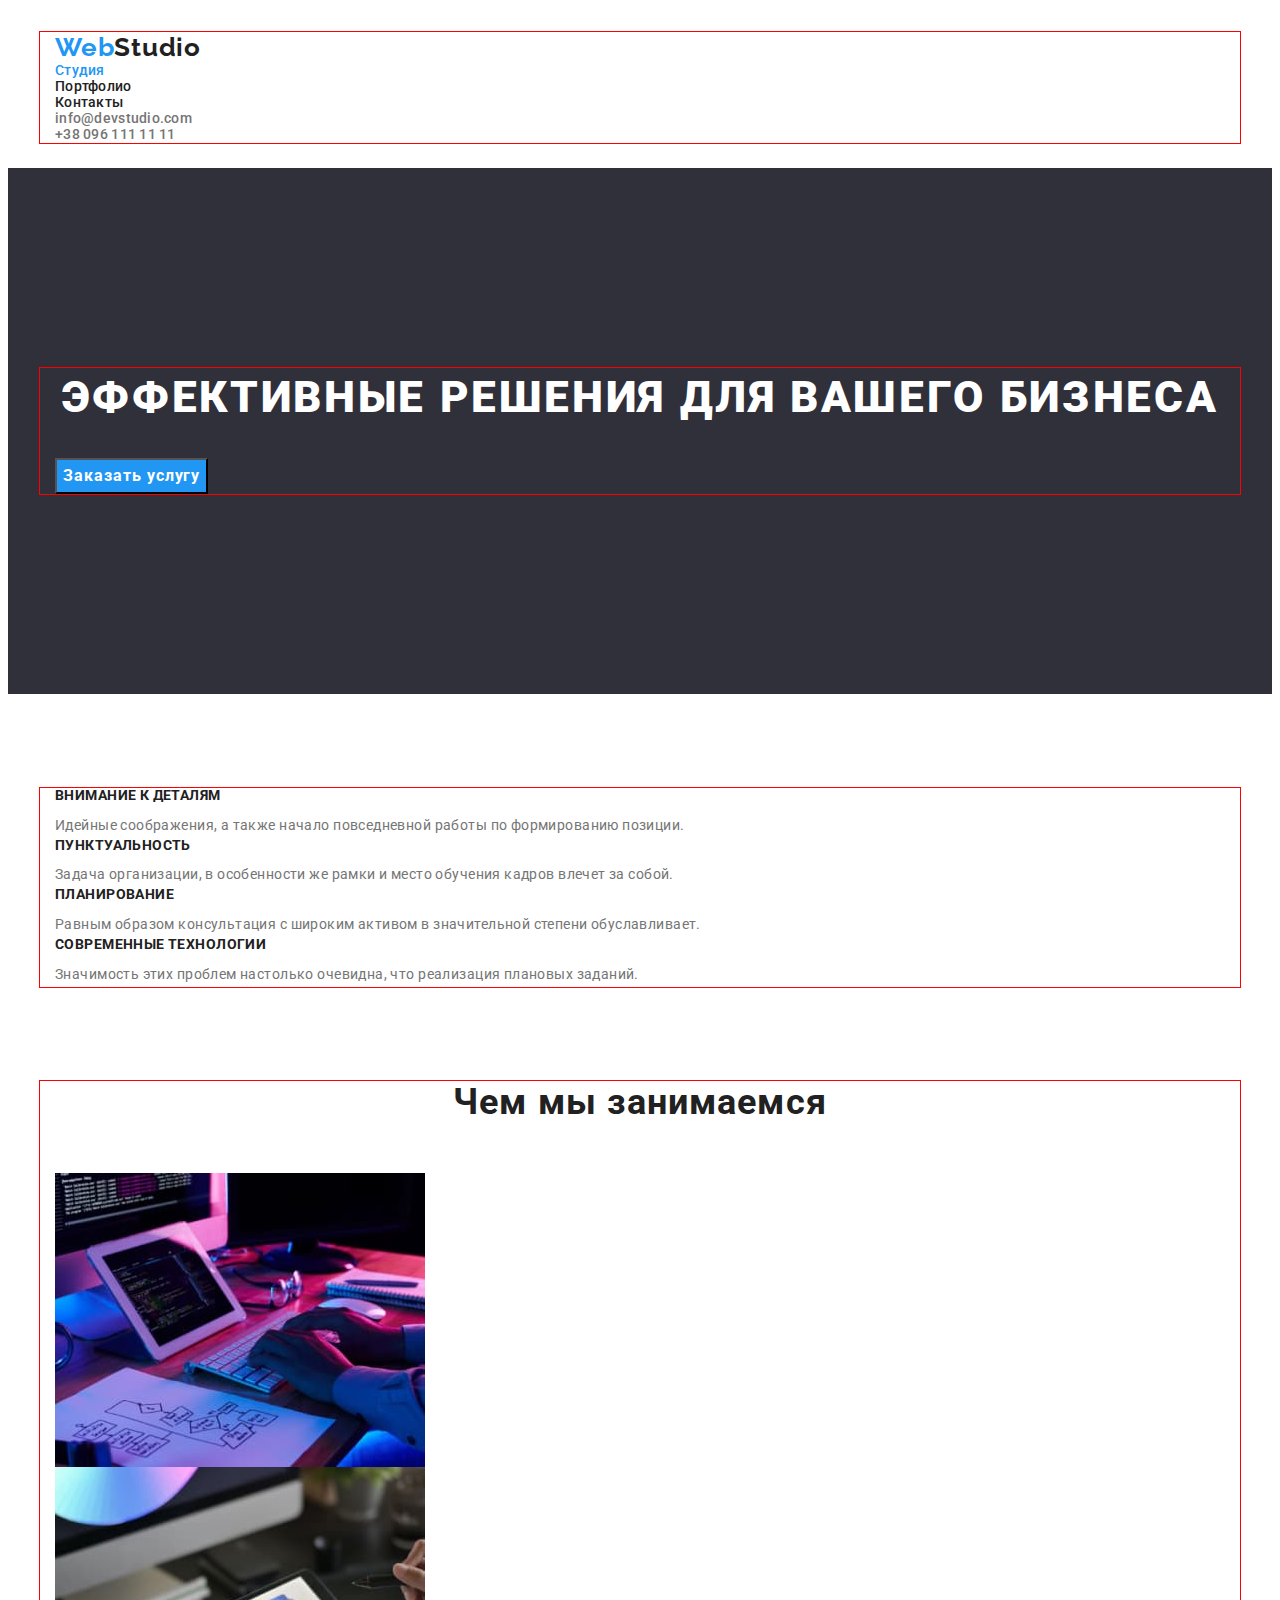
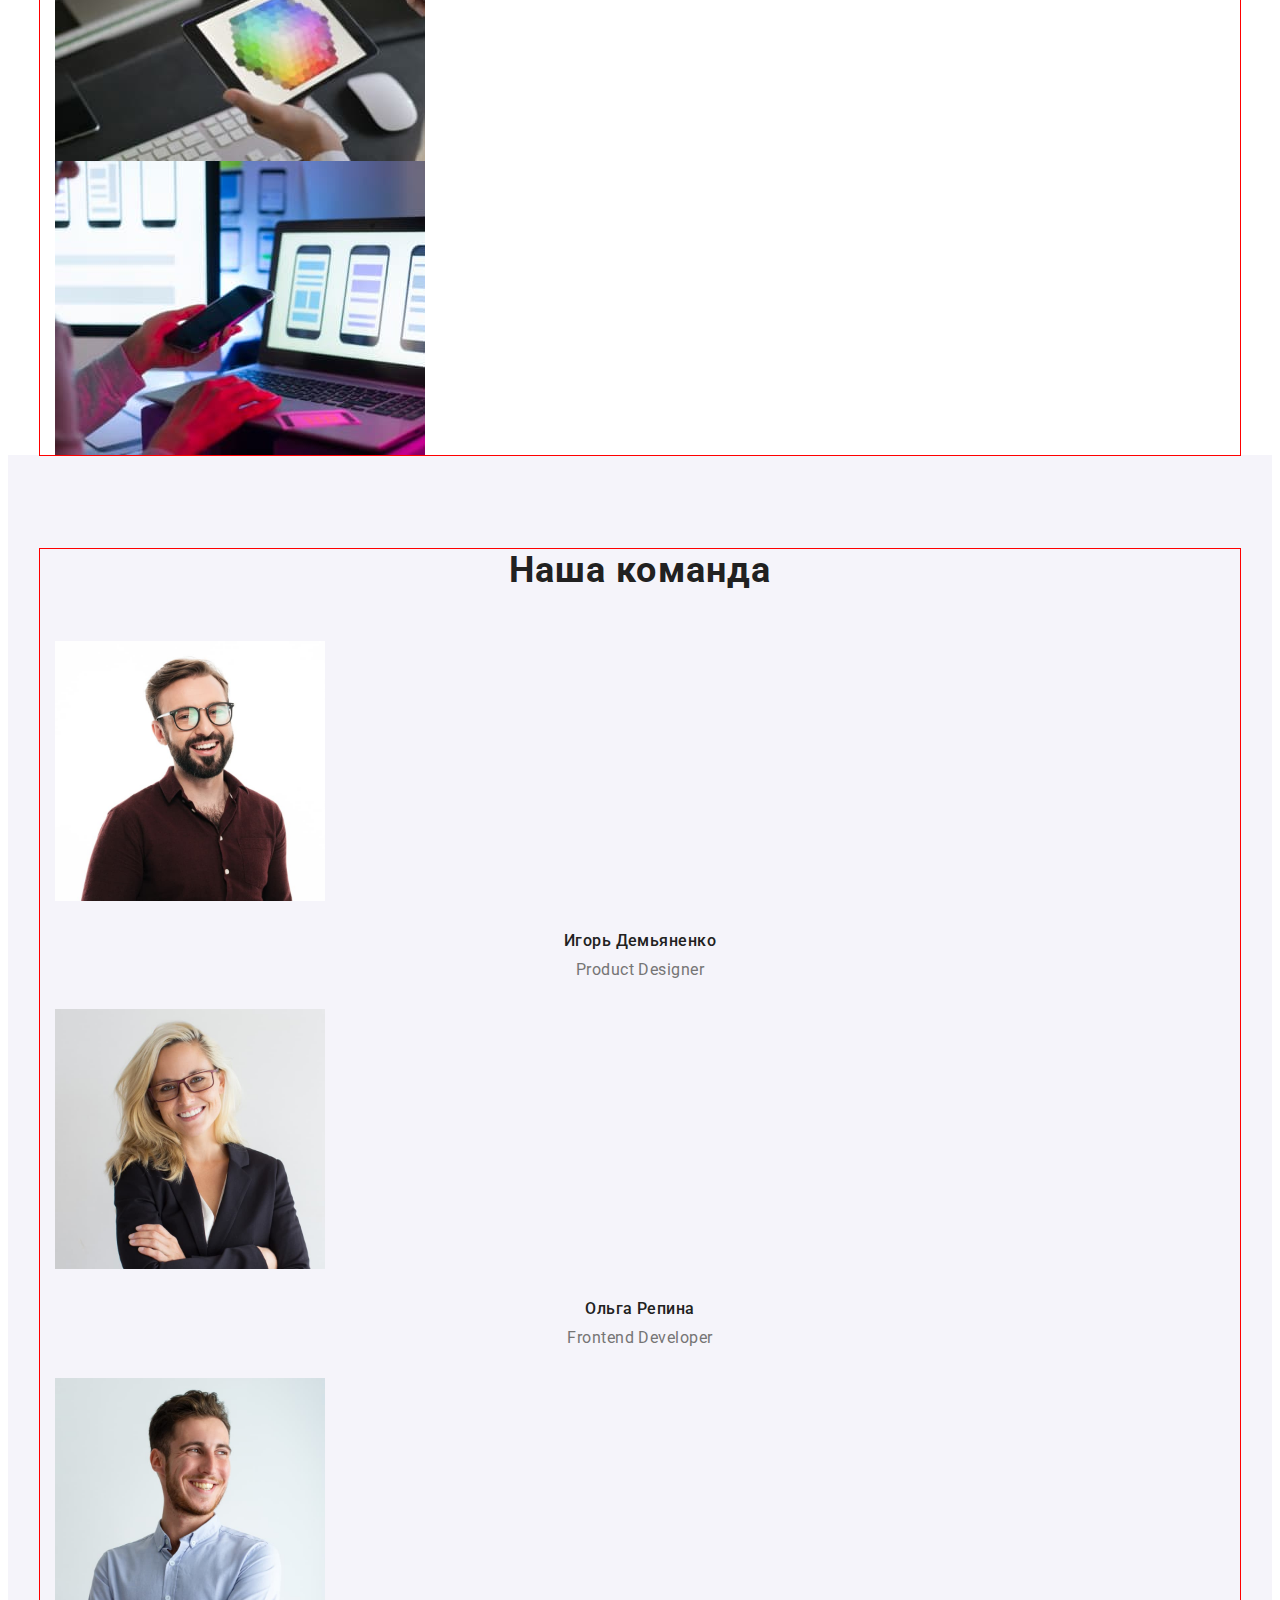
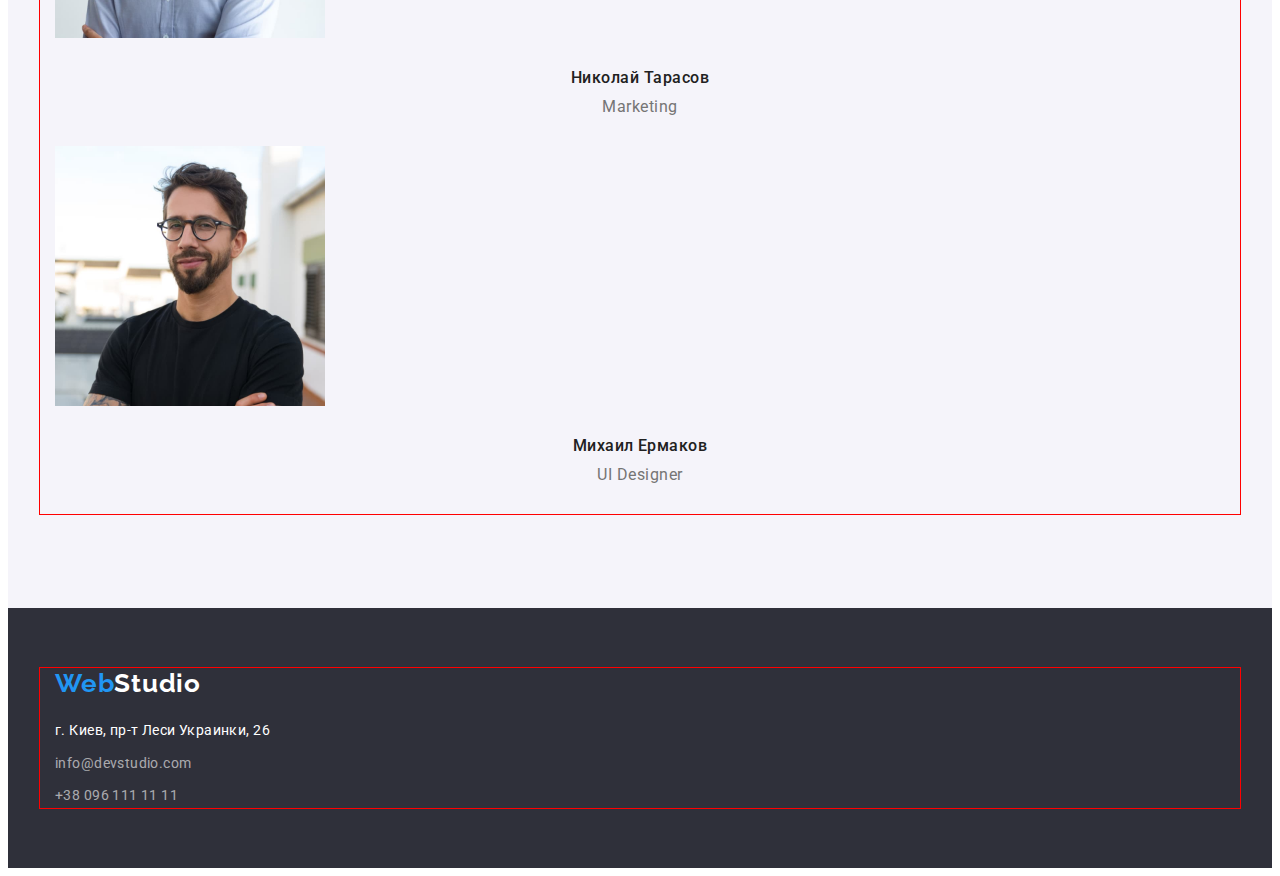
==== index.html @ 8a0e25ef "Adjusts Outlines" ====
<!DOCTYPE html>
<html lang="ru">
  <head>
    <meta charset="UTF-8" />
    <meta http-equiv="X-UA-Compatible" content="IE=edge" />
    <meta name="viewport" content="width=device-width, initial-scale=1.0" />

    <link
      rel="stylesheet"
      href="https://cdnjs.cloudflare.com/ajax/libs/modern-normalize/1.1.0/modern-normalize.min.css"
      integrity="sha512-wpPYUAdjBVSE4KJnH1VR1HeZfpl1ub8YT/NKx4PuQ5NmX2tKuGu6U/JRp5y+Y8XG2tV+wKQpNHVUX03MfMFn9Q=="
      crossorigin="anonymous"
      referrerpolicy="no-referrer"
    />
    <link rel="stylesheet" href="./CSS/styles.css" />

    <link rel="preconnect" href="https://fonts.googleapis.com" />
    <link rel="preconnect" href="https://fonts.gstatic.com" crossorigin />
    <link href="https://fonts.googleapis.com/css2?family=Raleway:wght@700&family=Roboto:wght@400;500;700;900&display=swap" rel="stylesheet" />

    <title>Document</title>
  </head>
  <body class="page">
    <header class="header">
      <div class="container">
        <a href="./index.html" lang="en" class="header-logo link"><span class="logo-blue">Web</span>Studio</a>
        <nav class="header-nav">
          <ul class="header-nav-list list">
            <li class="header-nav-item">
              <a href="./index.html" class="header-nav-link link current">Студия</a>
            </li>
            <li class="header-nav-item">
              <a href="./portfolio.html" class="header-nav-link link">Портфолио</a>
            </li>
            <li class="header-nav-item">
              <a href="" class="header-nav-link link">Контакты</a>
            </li>
          </ul>
        </nav>

        <ul class="header-contacts list">
          <li class="header-contacts-item">
            <a href="mailto:info@devstudio.com" lang="en" class="header-mail link">info@devstudio.com</a>
          </li>
          <li class="header-contacts-item">
            <a href="tel:+380961111111" class="header-tel link">+38 096 111 11 11</a>
          </li>
        </ul>
      </div>
    </header>
    <main>
      <!-- Hero -->

      <section class="hero">
        <div class="container">
          <h1 class="hero-title">Эффективные решения для вашего бизнеса</h1>

          <button type="button" class="hero-button">Заказать услугу</button>
        </div>
      </section>

      <!--Values-->
      <section class="values">
        <div class="container">
          <h2 class="visually-hidden">Ценности</h2>
          <!--title to be hidden-->
          <ul class="values-list list">
            <li class="values-list-item">
              <h3 class="val-headline">Внимание к деталям</h3>
              <p class="val-descr">Идейные соображения, а также начало повседневной работы по формированию позиции.</p>
            </li>
            <li class="values-list-item">
              <h3 class="val-headline">Пунктуальность</h3>
              <p class="val-descr">Задача организации, в особенности же рамки и место обучения кадров влечет за собой.</p>
            </li>
            <li class="values-list-item">
              <h3 class="val-headline">Планирование</h3>
              <p class="val-descr">Равным образом консультация с широким активом в значительной степени обуславливает.</p>
            </li>
            <li class="values-list-item">
              <h3 class="val-headline">Современные технологии</h3>
              <p class="val-descr">Значимость этих проблем настолько очевидна, что реализация плановых заданий.</p>
            </li>
          </ul>
        </div>
      </section>

      <!--Services-->
      <section class="services">
        <div class="container">
          <h2 class="services-title">Чем мы занимаемся</h2>
          <ul class="services-images list">
            <li class="services-img-item">
              <img src="./images/services/first_service.jpg" alt="Планшет и клавиатура" width="370" />
            </li>
            <li class="services-img-item">
              <img src="./images/services/second_service.jpg" alt="Ноутбук и смартфон" width="370" />
            </li>
            <li class="services-img-item">
              <img src="./images/services/third_service.jpg" alt="Цветовая схема на планшете" width="370" />
            </li>
          </ul>
        </div>
      </section>

      <!--Team-->
      <section class="team">
        <div class="container">
          <h2 class="team-title">Наша команда</h2>
          <ul class="team-members list">
            <li class="team-member-item">
              <img src="./images/team/igor_d.jpg" alt="Фото Игоря Д." width="270" />
              <h3 class="team-members-name">Игорь Демьяненко</h3>
              <p lang="en" class="team-members-position">Product Designer</p>
            </li>

            <li class="team-member-item">
              <img src="./images/team/olha_r.jpg" alt="Фото Ольги Р." width="270" />
              <h3 class="team-members-name">Ольга Репина</h3>
              <p lang="en" class="team-members-position">Frontend Developer</p>
            </li>

            <li class="team-member-item">
              <img src="./images/team/nikolaj_t.jpg" alt="Фото Николая Т." width="270" />
              <h3 class="team-members-name">Николай Тарасов</h3>
              <p lang="en" class="team-members-position">Marketing</p>
            </li>

            <li class="team-member-item">
              <img src="./images/team/mikhail_m.jpg" alt="Фото Михаила Е." width="270" />
              <h3 class="team-members-name">Михаил Ермаков</h3>
              <p lang="en" class="team-members-position">UI Designer</p>
            </li>
          </ul>
        </div>
      </section>
    </main>

    <footer class="footer">
      <div class="container">
        <a href="./index.html" lang="en" class="footer-logo link"><span class="logo-blue">Web</span>Studio</a>
        <address class="adress">
          <p class="footer-address">г. Киев, пр-т Леси Украинки, 26</p>
          <ul class="footer-contacts list">
            <li class="footer-contacts-item">
              <a href="mailto:info@devstudio.com" lang="en" class="footer-mail link">info@devstudio.com</a>
            </li>
            <li class="footer-contacts-item">
              <a href="tel:+380961111111" class="footer-tel link">+38 096 111 11 11</a>
            </li>
          </ul>
        </address>
      </div>
    </footer>
  </body>
</html>
---- CSS/styles.css ----
/* --------------- GENERAL --------------- */
:root {
  --main-text: #757575;
  --white-text: #ffffff;
  --secondary-text: #212121;
  --accent: #2196f3;
  --logo-font: 'Raleway', sans-serif;
}

html {
  box-sizing: border-box;
}

img {
  display: block;
}

*,
*::before,
*::after {
  box-sizing: inherit;
}

p,
h1,
h2,
h3,
h4,
h5,
h6 {
  margin: 0;
}

ul {
  margin: 0;
  padding-left: 0;
}

body {
  background-color: #ffffff;
  color: var(--main-text);
  font-family: 'Roboto', 'Helvetica Neue', sans-serif;
}

a {
  text-decoration: none;
}

.link {
  text-decoration: none;
}

.list {
  list-style: none;
}

.visually-hidden {
  position: absolute;
  width: 1px;
  height: 1px;
  margin: -1px;
  border: 0;
  padding: 0;

  white-space: nowrap;
  clip-path: inset(100%);
  clip: rect(0 0 0 0);
  overflow: hidden;
}

.container {
  width: 1200px;
  padding-left: 15px;
  padding-right: 15px;
  margin: 0 auto; /* need to clarify the reason why it is required */
  outline: 1px solid red;
}

/* --------------- MAIN PAGE --------------- */

/* --------------- HEADER --------------- */

.header {
  padding-top: 24px;
  padding-bottom: 25px;
}

.header-logo {
  color: var(--secondary-text);
  font-family: var(--logo-font);
  font-weight: 700;
  font-size: 26px;
  line-height: 1.19;
  letter-spacing: 0.03em;
  display: block;
}

.logo-blue {
  color: var(--accent);
}

/* header-nav */
.header-nav-link {
  color: var(--secondary-text);
  font-weight: 500;
  font-size: 14px;
  line-height: 1.14;
  letter-spacing: 0.02em;
  display: block;
}

.header-nav-link:hover,
.header-nav-link:focus {
  color: var(--accent);
}

.header-nav-link.current {
  color: var(--accent);
}

/* header-contacts */
.header-mail,
.header-tel {
  color: var(--main-text);
  font-weight: 500;
  font-size: 14px;
  line-height: 1.14;
  letter-spacing: 0.02em;
  display: block;
}

.header-mail:hover,
.header-tel:hover,
.header-mail:focus,
.header-tel:focus {
  color: var(--accent);
}

/* --------------- MAIN --------------- */
.hero {
  background-color: #2f303a;
  padding-top: 200px;
  padding-bottom: 200px;
}

.hero-title {
  color: var(--white-text);
  font-weight: 900;
  font-size: 44px;
  line-height: 1.36;
  text-align: center;
  letter-spacing: 0.06em;
  text-transform: uppercase;
  margin-bottom: 30px;
}

.hero-button {
  background-color: var(--accent);
  color: var(--white-text);
  cursor: pointer;
  font-family: inherit;
  font-weight: 700;
  font-size: 16px;
  line-height: 1.88;
  /* display: flex; */
  align-items: center;
  text-align: center;
  letter-spacing: 0.06em;
}

.hero-button:hover,
.hero-button:focus {
  background-color: #188ce8;
}

.values {
  padding-top: 94px;
  padding-bottom: 94px;
}

.val-headline {
  color: var(--secondary-text);
  font-weight: 700;
  font-size: 14px;
  line-height: 1.14;
  letter-spacing: 0.03em;
  text-transform: uppercase;
  margin-bottom: 10px;
}

.services-title,
.team-title {
  color: var(--secondary-text);
  font-size: 36px;
  line-height: 1.17;
  text-align: center;
  letter-spacing: 0.03em;
  margin-bottom: 50px;
}

.val-descr {
  color: var(--main-text);
  font-size: 14px;
  line-height: 1.71;
  letter-spacing: 0.03em;
}

.team-members-name {
  color: var(--secondary-text);
  font-weight: 500;
  font-size: 16px;
  line-height: 1.19;
  text-align: center;
  letter-spacing: 0.03em;
  margin-top: 30px;
  margin-bottom: 10px;
}

.team-members-position {
  color: var(--main-text);
  font-size: 16px;
  line-height: 1.19;
  text-align: center;
  letter-spacing: 0.03em;
  padding-bottom: 30px;
}

.team {
  background-color: #f5f4fa;
  padding-top: 94px;
  padding-bottom: 94px;
}

/* --------------- FOOTER ---------------- */
.footer {
  background-color: #2f303a;
  padding-top: 60px;
  padding-bottom: 60px;
}

.footer-address {
  color: var(--white-text);
  font-style: normal;
  font-size: 14px;
  line-height: 1.71;
  letter-spacing: 0.03em;
}

.footer-logo {
  font-family: var(--logo-font);
  color: var(--white-text);
  font-weight: 700;
  font-size: 26px;
  line-height: 1.19;
  letter-spacing: 0.03em;
  margin-bottom: 20px;
  display: block;
}

/* footer-contacts */
.footer-mail,
.footer-tel {
  color: rgba(255, 255, 255, 0.6);
  font-style: normal;
  font-weight: 400;
  font-size: 14px;
  line-height: 1.71;
  letter-spacing: 0.03em;
  margin-top: 9px;
  display: block;
}

.footer-mail:hover,
.footer-tel:hover,
.footer-mail:focus,
.footer-tel:focus {
  color: var(--accent);
}

/* --------------- PORTFOLIO PAGE ---------------- */

.portfolio {
  padding-top: 94px;
  padding-bottom: 94px;
}

.portfolio-filter {
  margin-bottom: 50px;
}

.port-filter-btn {
  color: var(--secondary-text);
  background-color: #f5f4fa;
  font-family: inherit;
  cursor: pointer;
  font-weight: 500;
  font-size: 16px;
  line-height: 1.63;
  text-align: center;
  letter-spacing: 0.03em;
}

.port-filter-btn:hover,
.port-filter-btn:focus {
  color: var(--white-text);
  background-color: var(--accent);
}

.portfolio-item {
  background-color: #eeeeee;
}

.portfolio-item-name {
  color: var(--secondary-text);
  font-size: 18px;
  line-height: 2;
  letter-spacing: 0.06em;
  margin-top: 20px;
  margin-bottom: 4px;
}

.portfolio-item-service {
  color: var(--main-text);
  font-size: 16px;
  line-height: 1.88;
  letter-spacing: 0.03em;
  padding-bottom: 20px;
}
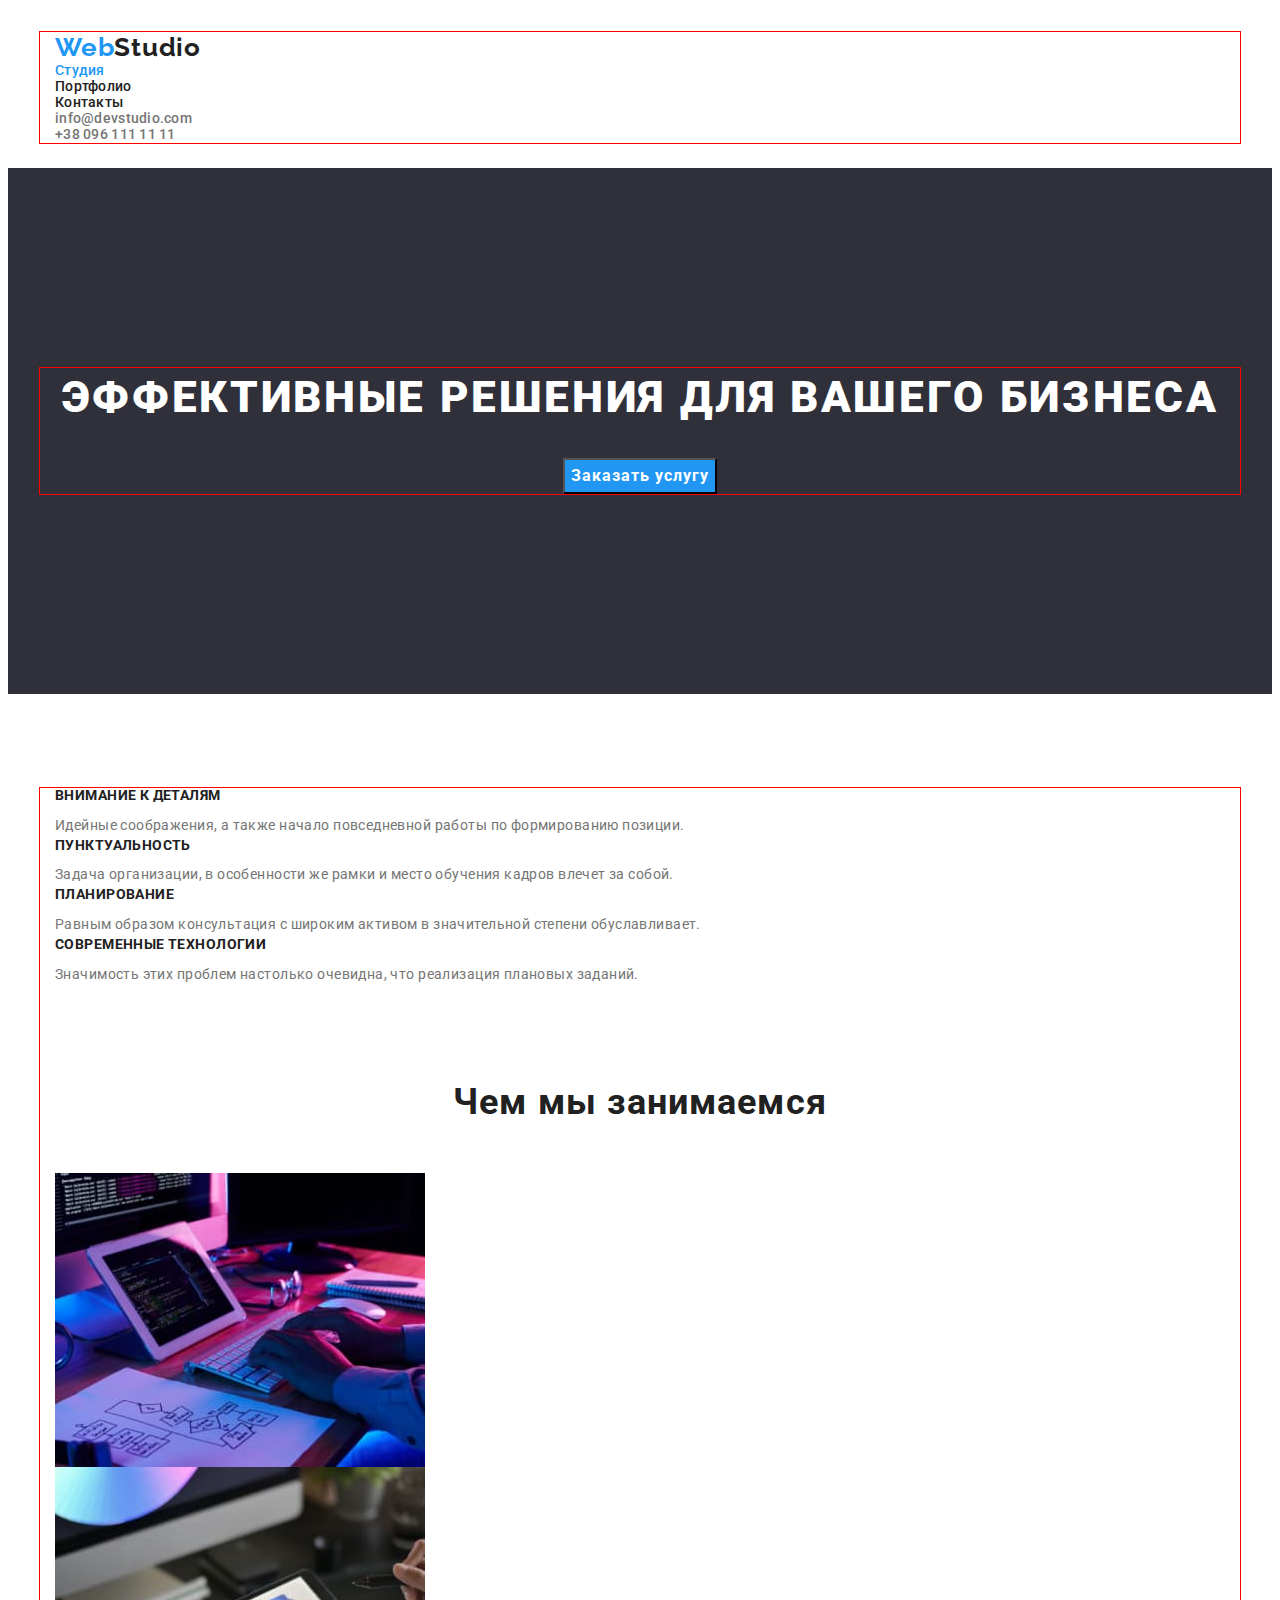
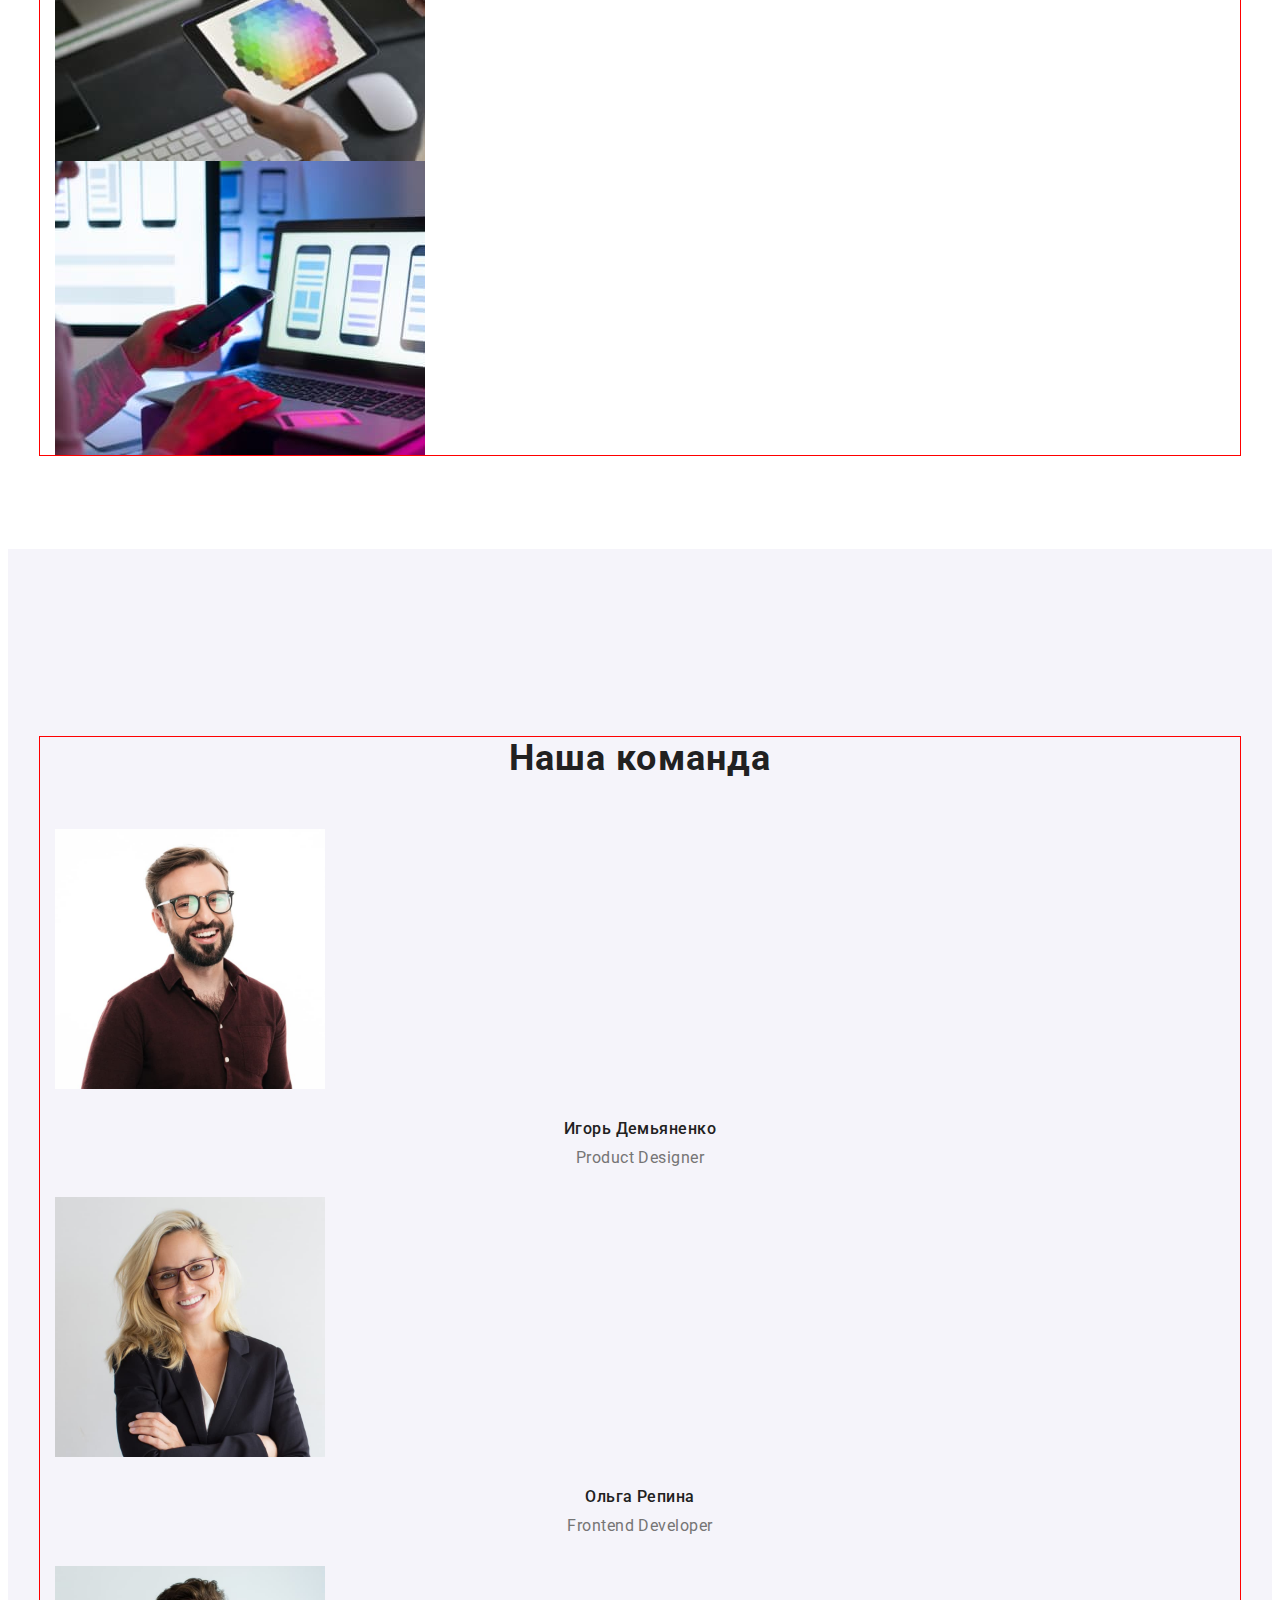
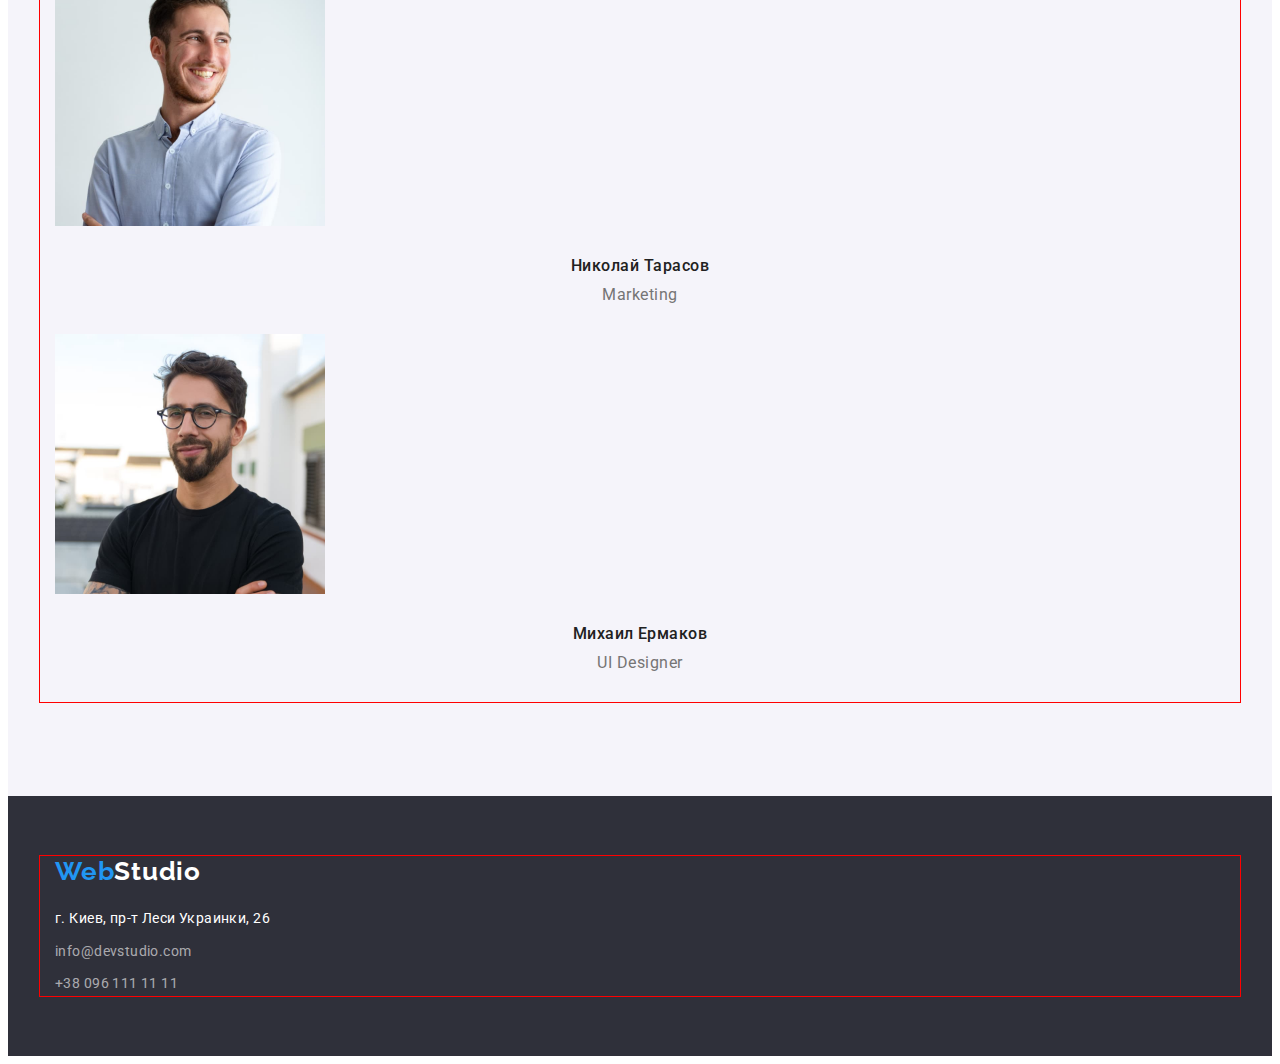
==== commit 67c67769: "Adjusts alignment of hero container" ====
--- a/index.html
+++ b/index.html
@@ -82,12 +82,7 @@
               <p class="val-descr">Значимость этих проблем настолько очевидна, что реализация плановых заданий.</p>
             </li>
           </ul>
-        </div>
-      </section>
 
-      <!--Services-->
-      <section class="services">
-        <div class="container">
           <h2 class="services-title">Чем мы занимаемся</h2>
           <ul class="services-images list">
             <li class="services-img-item">
--- a/CSS/styles.css
+++ b/CSS/styles.css
@@ -141,6 +141,7 @@
   background-color: #2f303a;
   padding-top: 200px;
   padding-bottom: 200px;
+  text-align: center;
 }
 
 .hero-title {
@@ -195,6 +196,7 @@
   line-height: 1.17;
   text-align: center;
   letter-spacing: 0.03em;
+  margin-top: 94px;
   margin-bottom: 50px;
 }
 
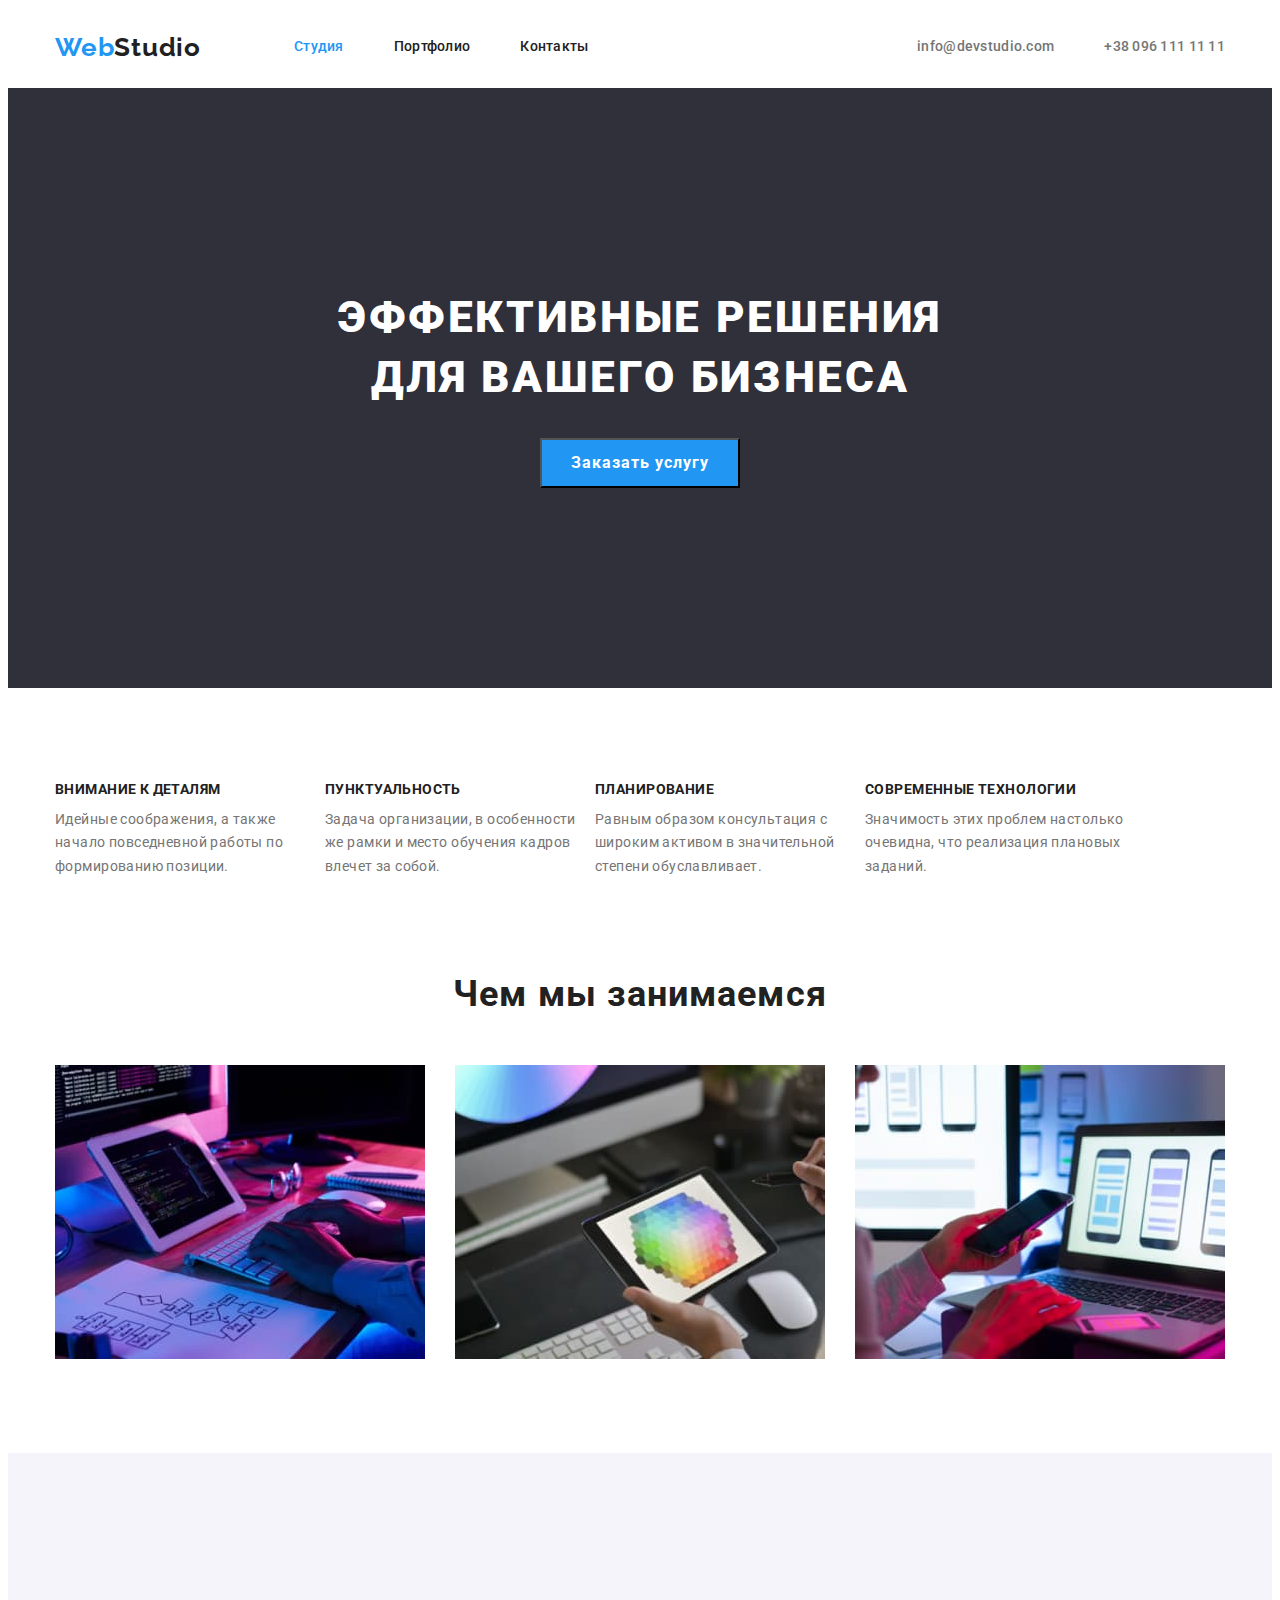
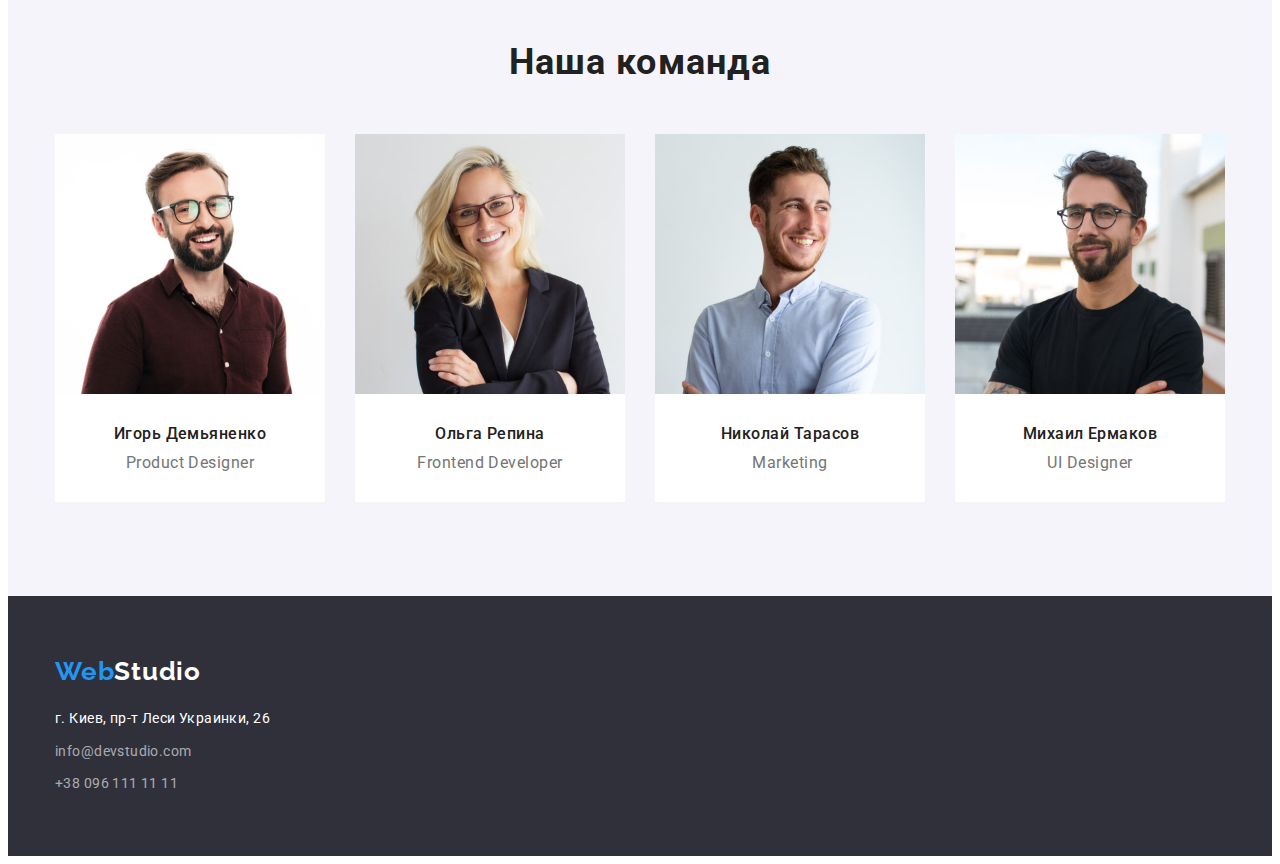
==== commit f0a8046e: "Applies the display - flex to the main page" ====
--- a/index.html
+++ b/index.html
@@ -23,8 +23,8 @@
   <body class="page">
     <header class="header">
       <div class="container">
-        <a href="./index.html" lang="en" class="header-logo link"><span class="logo-blue">Web</span>Studio</a>
         <nav class="header-nav">
+          <a href="./index.html" lang="en" class="header-logo link"><span class="logo-blue">Web</span>Studio</a>
           <ul class="header-nav-list list">
             <li class="header-nav-item">
               <a href="./index.html" class="header-nav-link link current">Студия</a>
--- a/CSS/styles.css
+++ b/CSS/styles.css
@@ -73,7 +73,7 @@
   padding-left: 15px;
   padding-right: 15px;
   margin: 0 auto; /* need to clarify the reason why it is required */
-  outline: 1px solid red;
+  /* outline: 1px solid red; */
 }
 
 /* --------------- MAIN PAGE --------------- */
@@ -83,6 +83,11 @@
 .header {
   padding-top: 24px;
   padding-bottom: 25px;
+}
+
+.header .container {
+  display: flex;
+  align-items: center;
 }
 
 .header-logo {
@@ -93,6 +98,7 @@
   line-height: 1.19;
   letter-spacing: 0.03em;
   display: block;
+  margin-right: 93px;
 }
 
 .logo-blue {
@@ -100,6 +106,15 @@
 }
 
 /* header-nav */
+.header-nav {
+  display: flex;
+  align-items: center;
+}
+
+.header-nav-item:not(:last-child) {
+  margin-right: 50px;
+}
+
 .header-nav-link {
   color: var(--secondary-text);
   font-weight: 500;
@@ -107,6 +122,7 @@
   line-height: 1.14;
   letter-spacing: 0.02em;
   display: block;
+  margin-right: not-lastchild 50px;
 }
 
 .header-nav-link:hover,
@@ -116,6 +132,10 @@
 
 .header-nav-link.current {
   color: var(--accent);
+}
+
+.header-nav-list {
+  display: flex;
 }
 
 /* header-contacts */
@@ -134,6 +154,15 @@
 .header-mail:focus,
 .header-tel:focus {
   color: var(--accent);
+}
+
+.header-contacts {
+  display: flex;
+  margin-left: auto;
+}
+
+.header-contacts-item:not(:last-child) {
+  margin-right: 50px;
 }
 
 /* --------------- MAIN --------------- */
@@ -149,10 +178,13 @@
   font-weight: 900;
   font-size: 44px;
   line-height: 1.36;
+  align-items: center;
   text-align: center;
   letter-spacing: 0.06em;
   text-transform: uppercase;
   margin-bottom: 30px;
+  width: 696px;
+  margin-inline: auto;
 }
 
 .hero-button {
@@ -167,6 +199,8 @@
   align-items: center;
   text-align: center;
   letter-spacing: 0.06em;
+  min-width: 200px;
+  height: 50px;
 }
 
 .hero-button:hover,
@@ -174,6 +208,10 @@
   background-color: #188ce8;
 }
 
+.values-list {
+  display: flex;
+}
+
 .values {
   padding-top: 94px;
   padding-bottom: 94px;
@@ -187,6 +225,15 @@
   letter-spacing: 0.03em;
   text-transform: uppercase;
   margin-bottom: 10px;
+  width: 270px;
+}
+
+.services-images {
+  display: flex;
+}
+
+.services-img-item:not(:last-child) {
+  margin-right: 30px;
 }
 
 .services-title,
@@ -205,6 +252,19 @@
   font-size: 14px;
   line-height: 1.71;
   letter-spacing: 0.03em;
+  width: 270px;
+}
+
+.team-members {
+  display: flex;
+}
+
+.team-member-item:not(:last-child) {
+  margin-right: 30px;
+}
+
+.team-member-item {
+  background-color: var(--white-text);
 }
 
 .team-members-name {
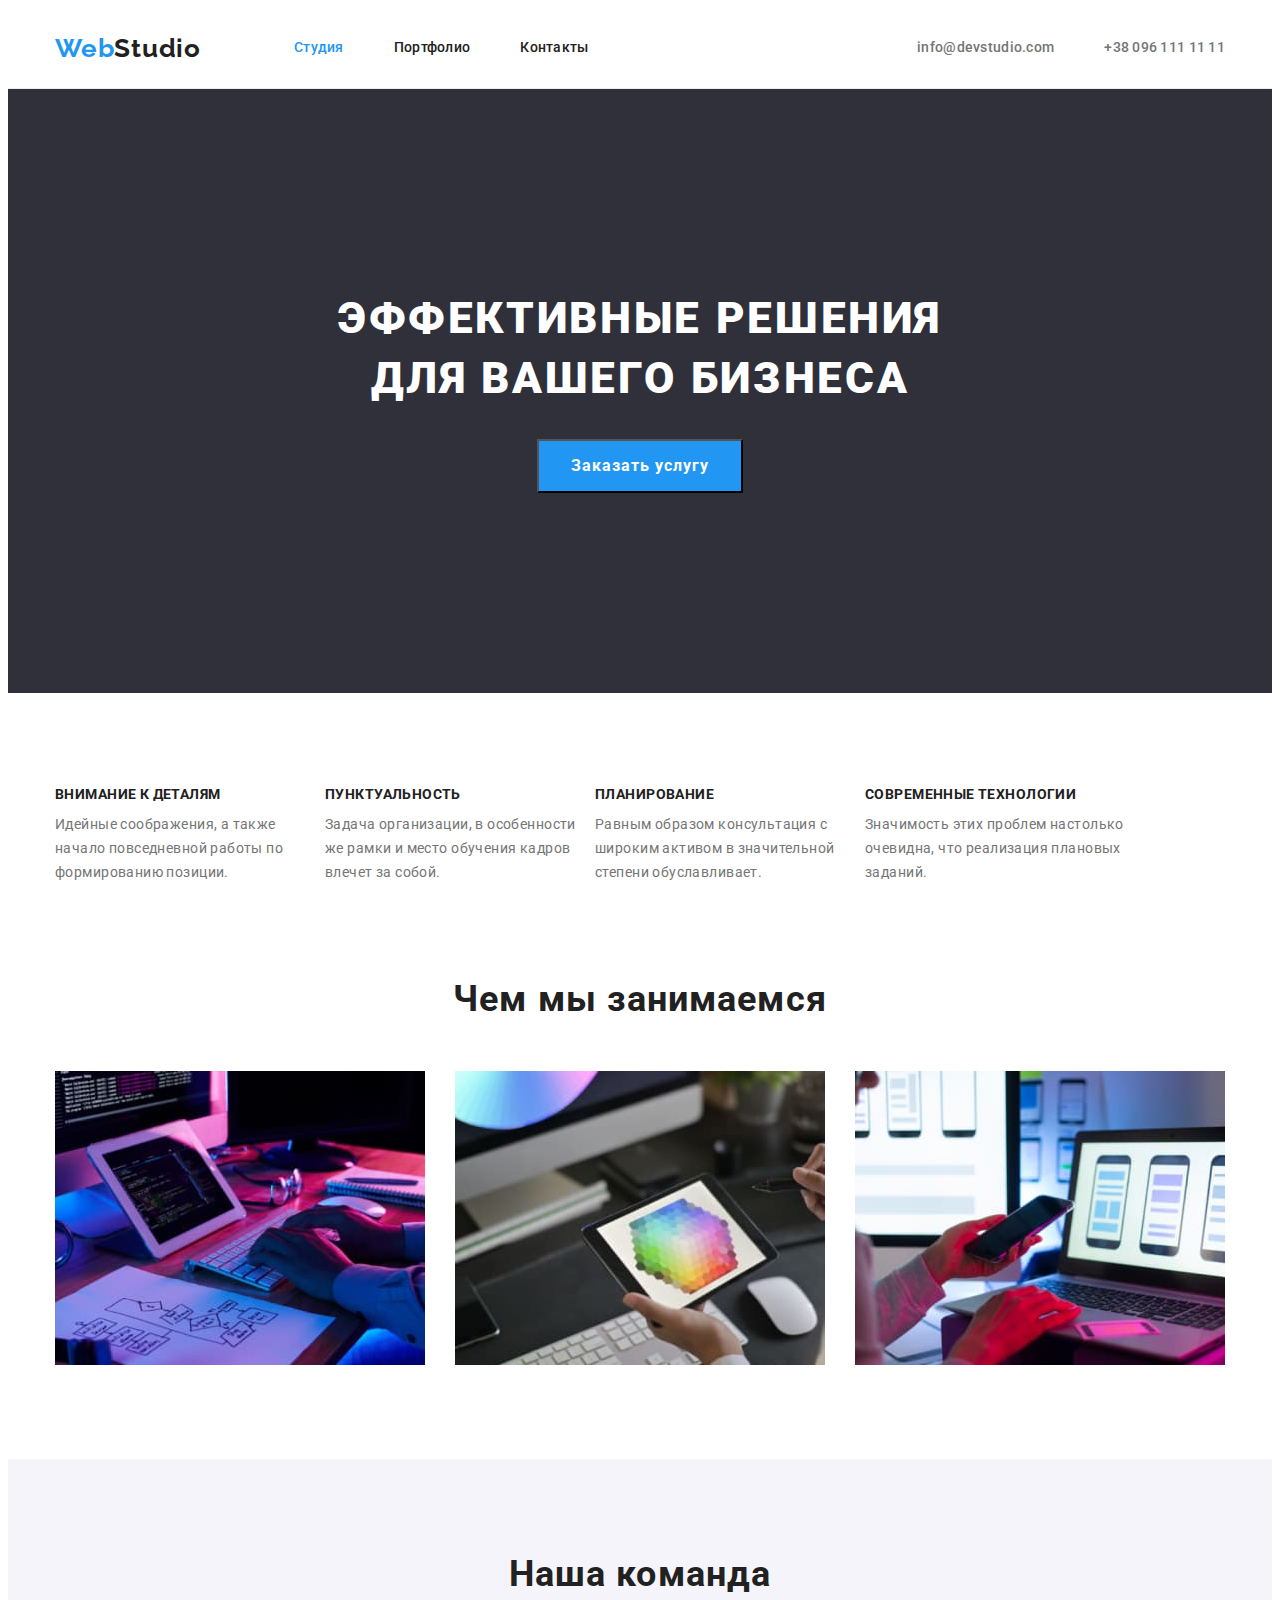
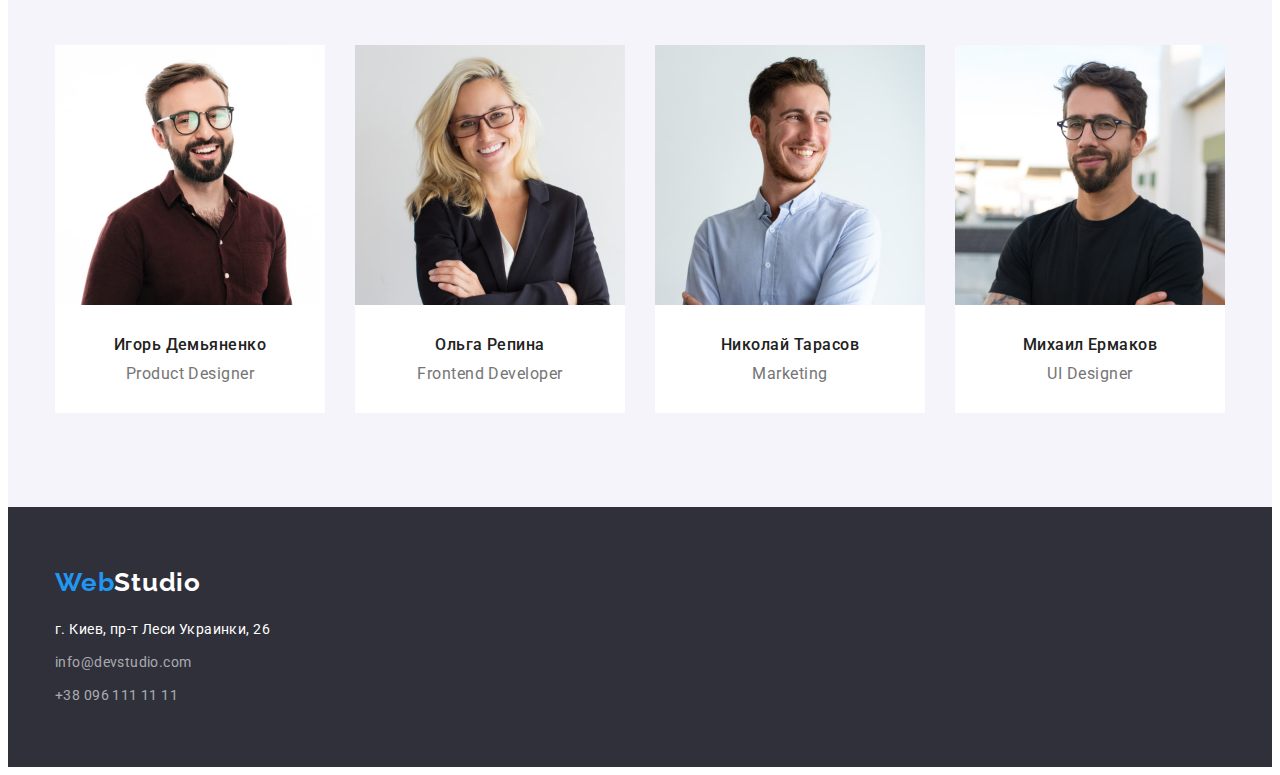
==== commit 6824aa71: "Adjusts the cone by HW checklist" ====
--- a/index.html
+++ b/index.html
@@ -23,8 +23,8 @@
   <body class="page">
     <header class="header">
       <div class="container">
+        <a href="./index.html" lang="en" class="header-logo link"><span class="logo-blue">Web</span>Studio</a>
         <nav class="header-nav">
-          <a href="./index.html" lang="en" class="header-logo link"><span class="logo-blue">Web</span>Studio</a>
           <ul class="header-nav-list list">
             <li class="header-nav-item">
               <a href="./index.html" class="header-nav-link link current">Студия</a>
@@ -37,7 +37,6 @@
             </li>
           </ul>
         </nav>
-
         <ul class="header-contacts list">
           <li class="header-contacts-item">
             <a href="mailto:info@devstudio.com" lang="en" class="header-mail link">info@devstudio.com</a>
@@ -105,26 +104,34 @@
           <ul class="team-members list">
             <li class="team-member-item">
               <img src="./images/team/igor_d.jpg" alt="Фото Игоря Д." width="270" />
-              <h3 class="team-members-name">Игорь Демьяненко</h3>
-              <p lang="en" class="team-members-position">Product Designer</p>
+              <div>
+                <h3 class="team-members-name">Игорь Демьяненко</h3>
+                <p lang="en" class="team-members-position">Product Designer</p>
+              </div>
             </li>
 
             <li class="team-member-item">
               <img src="./images/team/olha_r.jpg" alt="Фото Ольги Р." width="270" />
-              <h3 class="team-members-name">Ольга Репина</h3>
-              <p lang="en" class="team-members-position">Frontend Developer</p>
+              <div>
+                <h3 class="team-members-name">Ольга Репина</h3>
+                <p lang="en" class="team-members-position">Frontend Developer</p>
+              </div>
             </li>
 
             <li class="team-member-item">
               <img src="./images/team/nikolaj_t.jpg" alt="Фото Николая Т." width="270" />
-              <h3 class="team-members-name">Николай Тарасов</h3>
-              <p lang="en" class="team-members-position">Marketing</p>
+              <div>
+                <h3 class="team-members-name">Николай Тарасов</h3>
+                <p lang="en" class="team-members-position">Marketing</p>
+              </div>
             </li>
 
             <li class="team-member-item">
               <img src="./images/team/mikhail_m.jpg" alt="Фото Михаила Е." width="270" />
-              <h3 class="team-members-name">Михаил Ермаков</h3>
-              <p lang="en" class="team-members-position">UI Designer</p>
+              <div>
+                <h3 class="team-members-name">Михаил Ермаков</h3>
+                <p lang="en" class="team-members-position">UI Designer</p>
+              </div>
             </li>
           </ul>
         </div>
--- a/CSS/styles.css
+++ b/CSS/styles.css
@@ -5,6 +5,7 @@
   --secondary-text: #212121;
   --accent: #2196f3;
   --logo-font: 'Raleway', sans-serif;
+  --section-typ-padding: 94px;
 }
 
 html {
@@ -13,6 +14,8 @@
 
 img {
   display: block;
+  max-width: 100%;
+  height: auto;
 }
 
 *,
@@ -72,7 +75,7 @@
   width: 1200px;
   padding-left: 15px;
   padding-right: 15px;
-  margin: 0 auto; /* need to clarify the reason why it is required */
+  margin: 0 auto;
   /* outline: 1px solid red; */
 }
 
@@ -81,8 +84,7 @@
 /* --------------- HEADER --------------- */
 
 .header {
-  padding-top: 24px;
-  padding-bottom: 25px;
+  border-bottom: 1px solid #ececec;
 }
 
 .header .container {
@@ -105,24 +107,20 @@
   color: var(--accent);
 }
 
-/* header-nav */
-.header-nav {
-  display: flex;
-  align-items: center;
-}
-
 .header-nav-item:not(:last-child) {
   margin-right: 50px;
 }
 
 .header-nav-link {
+  display: block;
+  padding-top: 32px;
+  padding-bottom: 32px;
+
   color: var(--secondary-text);
   font-weight: 500;
   font-size: 14px;
   line-height: 1.14;
   letter-spacing: 0.02em;
-  display: block;
-  margin-right: not-lastchild 50px;
 }
 
 .header-nav-link:hover,
@@ -161,8 +159,8 @@
   margin-left: auto;
 }
 
-.header-contacts-item:not(:last-child) {
-  margin-right: 50px;
+.header-contacts .header-contacts-item + .header-contacts-item {
+  margin-left: 50px;
 }
 
 /* --------------- MAIN --------------- */
@@ -199,8 +197,8 @@
   align-items: center;
   text-align: center;
   letter-spacing: 0.06em;
-  min-width: 200px;
-  height: 50px;
+  padding: 10px 32px 10px 32px;
+  display: inline-block;
 }
 
 .hero-button:hover,
@@ -213,8 +211,8 @@
 }
 
 .values {
-  padding-top: 94px;
-  padding-bottom: 94px;
+  padding-top: var(--section-typ-padding);
+  padding-bottom: var(--section-typ-padding);
 }
 
 .val-headline {
@@ -236,14 +234,22 @@
   margin-right: 30px;
 }
 
-.services-title,
-.team-title {
+.services-title {
   color: var(--secondary-text);
   font-size: 36px;
   line-height: 1.17;
   text-align: center;
   letter-spacing: 0.03em;
-  margin-top: 94px;
+  margin-top: var(--section-typ-padding);
+  margin-bottom: 50px;
+}
+
+.team-title {
+  color: var(--secondary-text);
+  font-size: 36px;
+  line-height: 1.17;
+  text-align: center;
+  letter-spacing: 0.03em;
   margin-bottom: 50px;
 }
 
@@ -265,6 +271,11 @@
 
 .team-member-item {
   background-color: var(--white-text);
+}
+
+.team-member-item div {
+  padding-top: 30px;
+  padding-bottom: 30px;
 }
 
 .team-members-name {
@@ -274,7 +285,6 @@
   line-height: 1.19;
   text-align: center;
   letter-spacing: 0.03em;
-  margin-top: 30px;
   margin-bottom: 10px;
 }
 
@@ -284,13 +294,12 @@
   line-height: 1.19;
   text-align: center;
   letter-spacing: 0.03em;
-  padding-bottom: 30px;
 }
 
 .team {
   background-color: #f5f4fa;
-  padding-top: 94px;
-  padding-bottom: 94px;
+  padding-top: var(--section-typ-padding);
+  padding-bottom: var(--section-typ-padding);
 }
 
 /* --------------- FOOTER ---------------- */
@@ -342,12 +351,14 @@
 /* --------------- PORTFOLIO PAGE ---------------- */
 
 .portfolio {
-  padding-top: 94px;
-  padding-bottom: 94px;
+  padding-top: var(--section-typ-padding);
+  padding-bottom: var(--section-typ-padding);
 }
 
 .portfolio-filter {
   margin-bottom: 50px;
+  display: flex;
+  justify-content: center;
 }
 
 .port-filter-btn {
@@ -360,6 +371,11 @@
   line-height: 1.63;
   text-align: center;
   letter-spacing: 0.03em;
+  padding: 6px;
+}
+
+.portf-filter-item:not(:last-child) {
+  margin-right: 8px;
 }
 
 .port-filter-btn:hover,
@@ -368,8 +384,21 @@
   background-color: var(--accent);
 }
 
+.portfolio-list {
+  display: flex;
+  flex-wrap: wrap;
+  margin: -15px;
+}
+
+.portfolio-item div {
+  padding: 30px 24px;
+  border-right: 1px solid #eeeeee;
+  border-left: 1px solid #eeeeee;
+}
+
 .portfolio-item {
-  background-color: #eeeeee;
+  margin: 15px;
+  border-bottom: 1px solid #eeeeee;
 }
 
 .portfolio-item-name {
@@ -377,8 +406,7 @@
   font-size: 18px;
   line-height: 2;
   letter-spacing: 0.06em;
-  margin-top: 20px;
-  margin-bottom: 4px;
+  padding-bottom: 4px;
 }
 
 .portfolio-item-service {
@@ -386,5 +414,6 @@
   font-size: 16px;
   line-height: 1.88;
   letter-spacing: 0.03em;
-  padding-bottom: 20px;
-}
+  border-right: 1px solid #eeeeee;
+  border-left: 1px solid #eeeeee;
+}
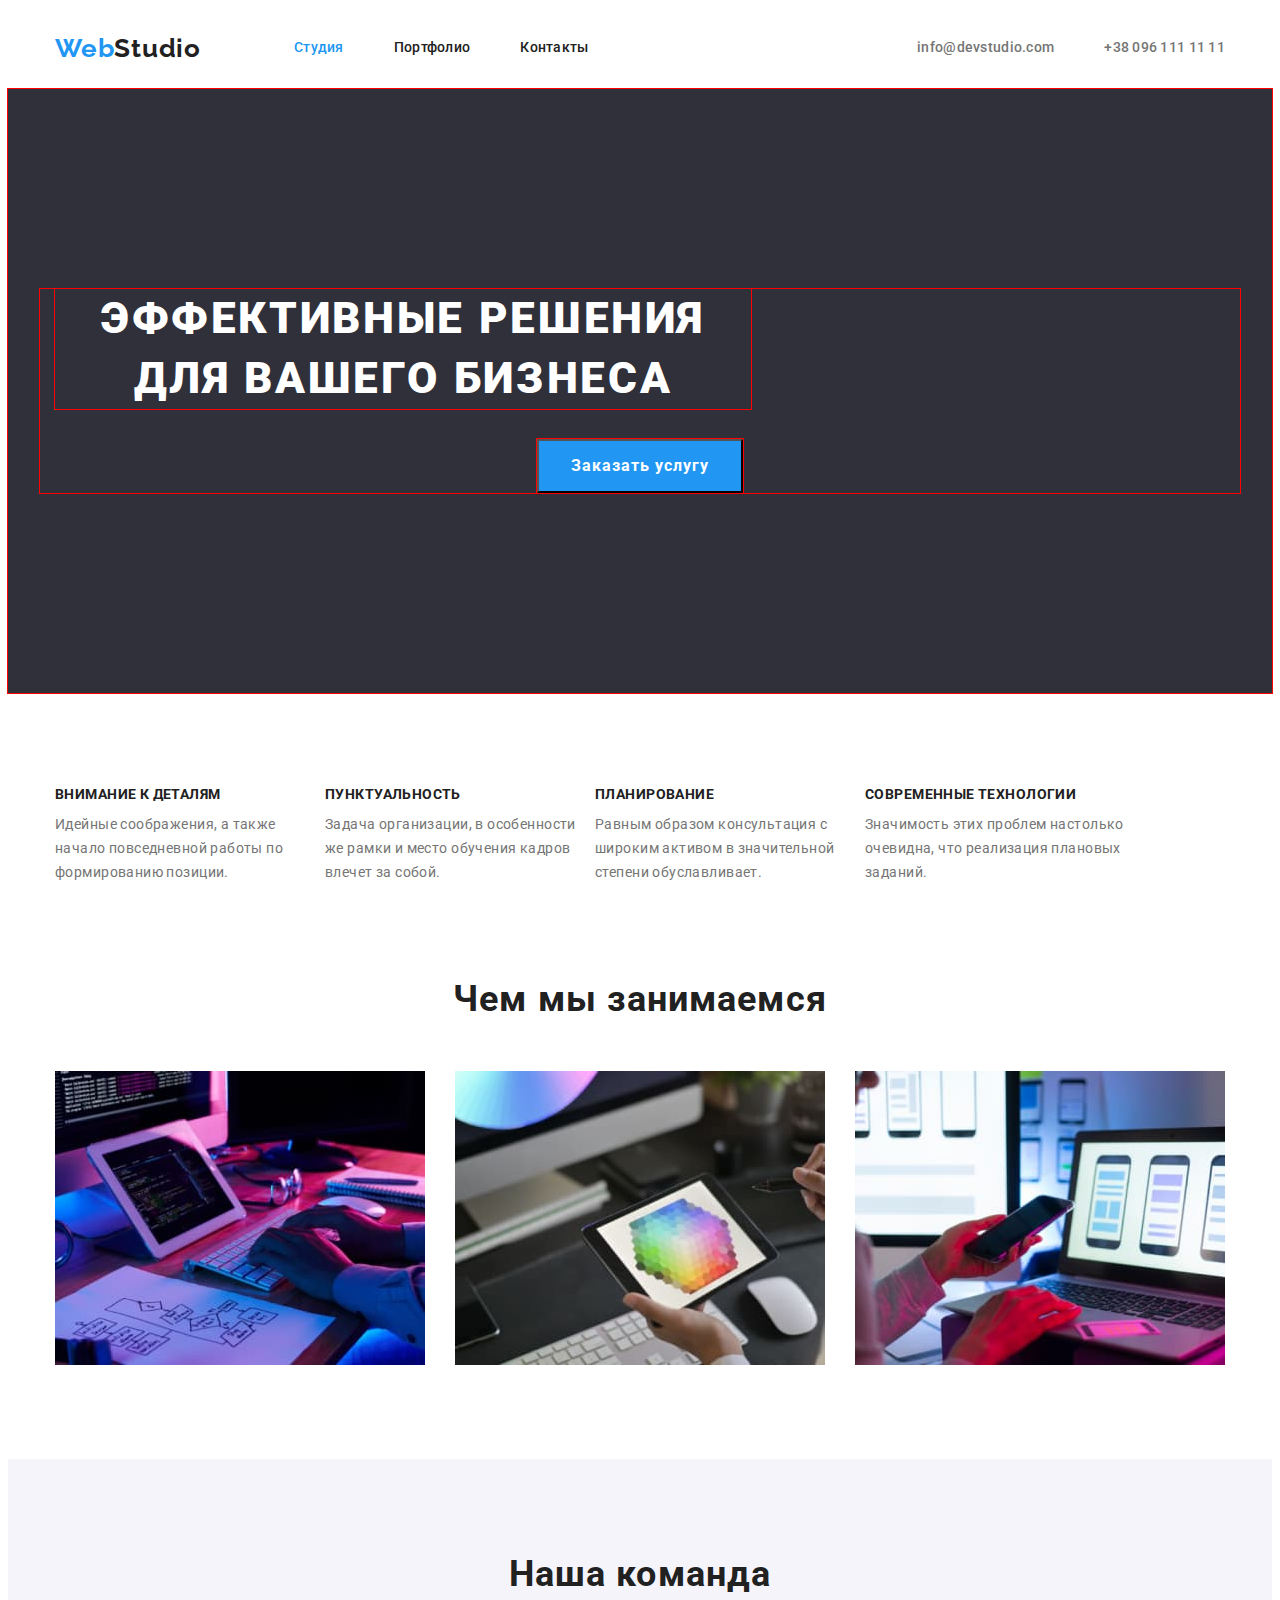
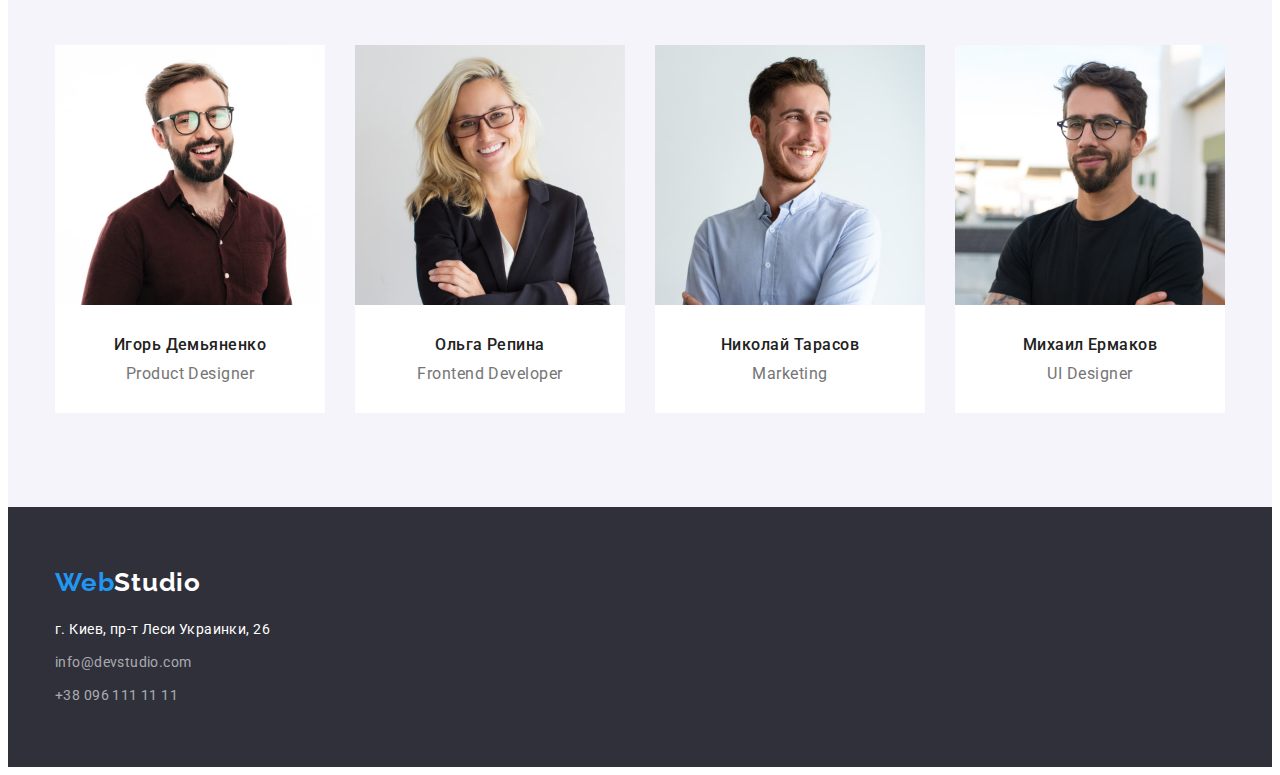
==== commit e1ce2525: "Tests hero" ====
--- a/index.html
+++ b/index.html
@@ -53,7 +53,6 @@
       <section class="hero">
         <div class="container">
           <h1 class="hero-title">Эффективные решения для вашего бизнеса</h1>
-
           <button type="button" class="hero-button">Заказать услугу</button>
         </div>
       </section>
--- a/CSS/styles.css
+++ b/CSS/styles.css
@@ -169,6 +169,12 @@
   padding-top: 200px;
   padding-bottom: 200px;
   text-align: center;
+
+  outline: 1px solid red;
+}
+
+.hero .container {
+  outline: 1px solid red;
 }
 
 .hero-title {
@@ -176,13 +182,15 @@
   font-weight: 900;
   font-size: 44px;
   line-height: 1.36;
-  align-items: center;
-  text-align: center;
+  /* align-items: center;*/
+  /* text-align: center; */
   letter-spacing: 0.06em;
   text-transform: uppercase;
   margin-bottom: 30px;
   width: 696px;
-  margin-inline: auto;
+  /* margin-inline: auto; */
+
+  outline: 1px solid red;
 }
 
 .hero-button {
@@ -193,12 +201,16 @@
   font-weight: 700;
   font-size: 16px;
   line-height: 1.88;
+  letter-spacing: 0.06em;
+
+  padding: 10px 32px 10px 32px;
+
   /* display: flex; */
-  align-items: center;
-  text-align: center;
-  letter-spacing: 0.06em;
-  padding: 10px 32px 10px 32px;
-  display: inline-block;
+  /* align-items: center;*/
+  /*  text-align: center; */
+  /* display: inline-block; */
+
+  outline: 1px solid red;
 }
 
 .hero-button:hover,
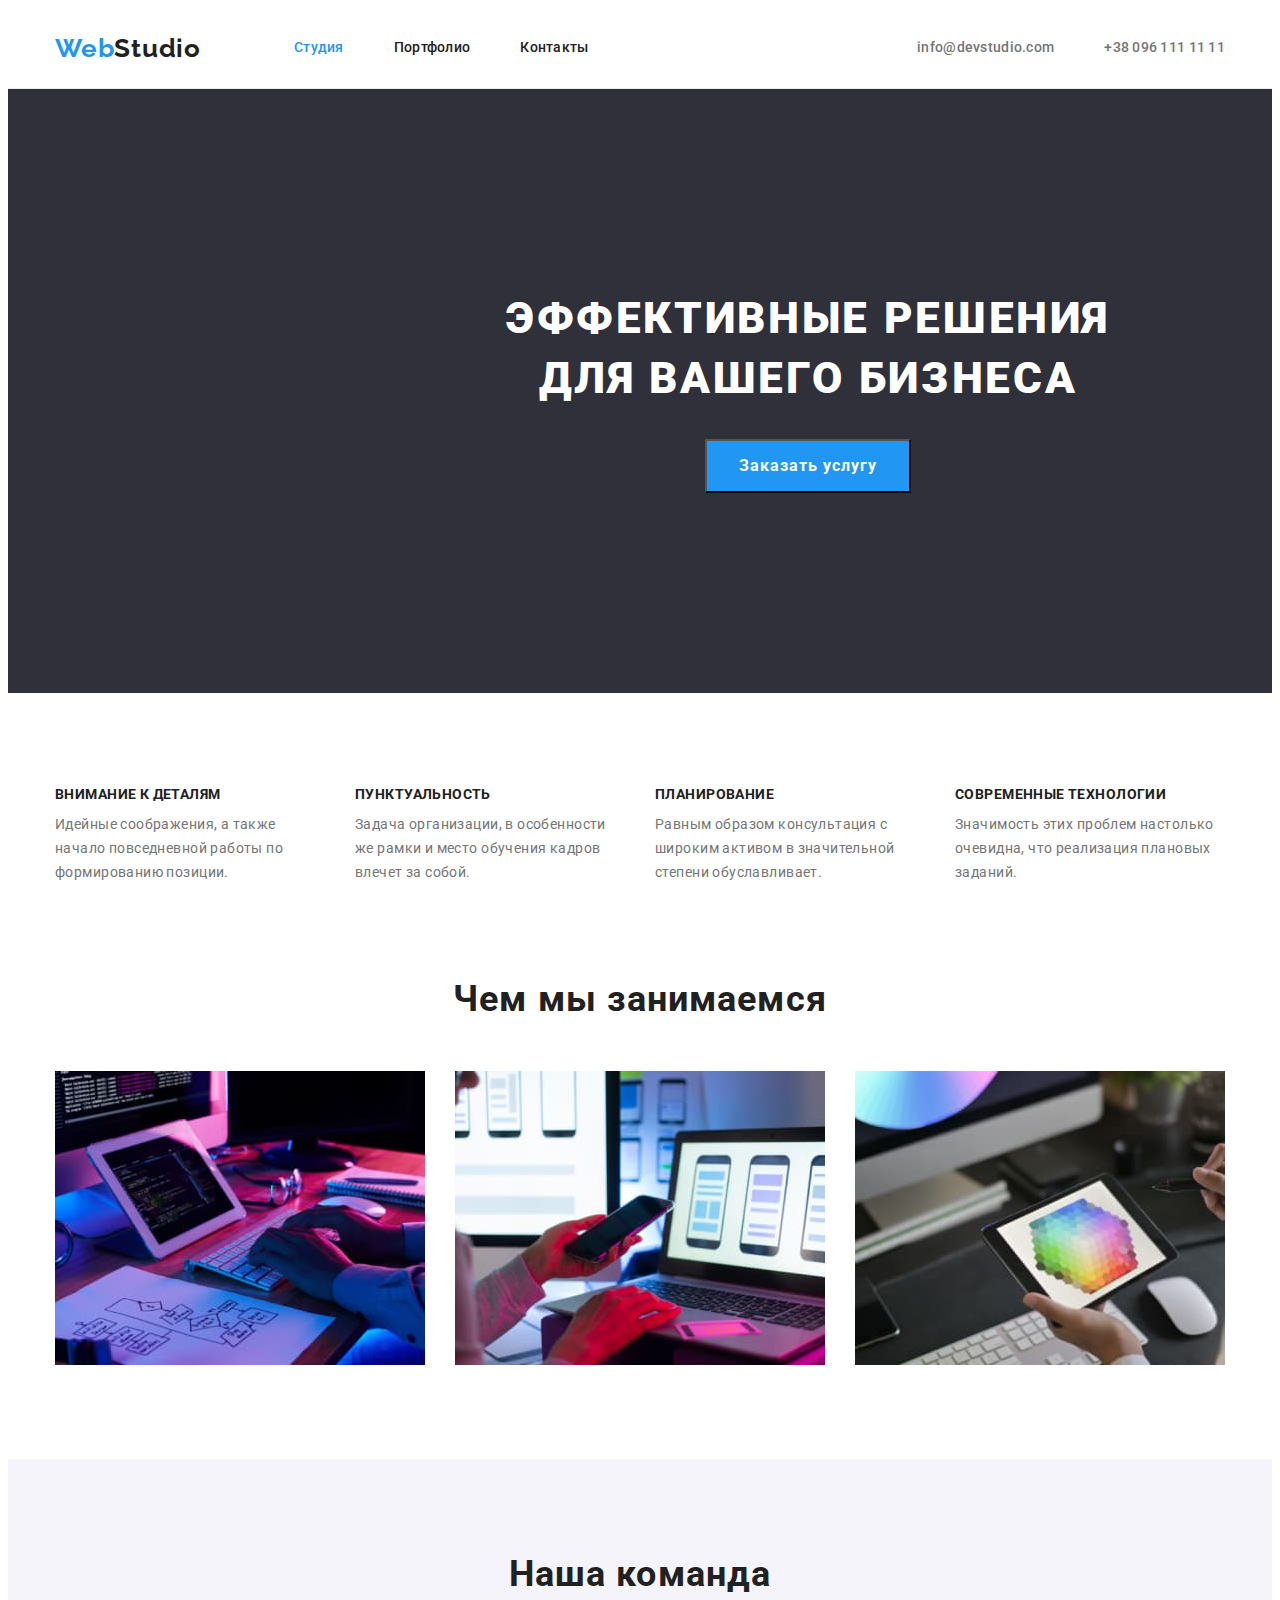
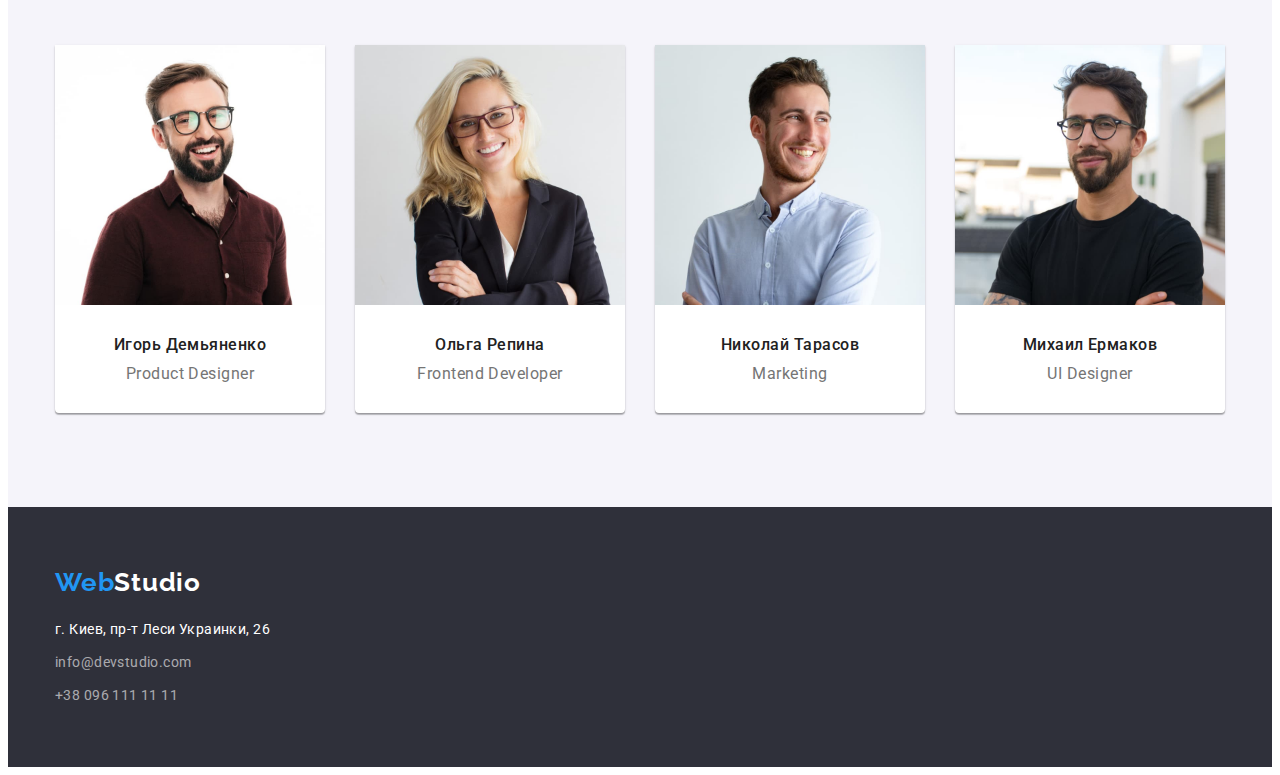
==== commit ef2aec18: "Adjusts hero and filter buttons" ====
--- a/index.html
+++ b/index.html
@@ -87,10 +87,10 @@
               <img src="./images/services/first_service.jpg" alt="Планшет и клавиатура" width="370" />
             </li>
             <li class="services-img-item">
-              <img src="./images/services/second_service.jpg" alt="Ноутбук и смартфон" width="370" />
+              <img src="./images/services/third_service.jpg" alt="Цветовая схема на планшете" width="370" />
             </li>
             <li class="services-img-item">
-              <img src="./images/services/third_service.jpg" alt="Цветовая схема на планшете" width="370" />
+              <img src="./images/services/second_service.jpg" alt="Ноутбук и смартфон" width="370" />
             </li>
           </ul>
         </div>
--- a/CSS/styles.css
+++ b/CSS/styles.css
@@ -166,15 +166,13 @@
 /* --------------- MAIN --------------- */
 .hero {
   background-color: #2f303a;
-  padding-top: 200px;
-  padding-bottom: 200px;
-  text-align: center;
-
-  outline: 1px solid red;
+  padding: 200px 452px 200px 452px;
+  text-align: center;
 }
 
 .hero .container {
-  outline: 1px solid red;
+  width: 696px;
+  text-align: center;
 }
 
 .hero-title {
@@ -182,15 +180,9 @@
   font-weight: 900;
   font-size: 44px;
   line-height: 1.36;
-  /* align-items: center;*/
-  /* text-align: center; */
   letter-spacing: 0.06em;
   text-transform: uppercase;
   margin-bottom: 30px;
-  width: 696px;
-  /* margin-inline: auto; */
-
-  outline: 1px solid red;
 }
 
 .hero-button {
@@ -202,15 +194,7 @@
   font-size: 16px;
   line-height: 1.88;
   letter-spacing: 0.06em;
-
   padding: 10px 32px 10px 32px;
-
-  /* display: flex; */
-  /* align-items: center;*/
-  /*  text-align: center; */
-  /* display: inline-block; */
-
-  outline: 1px solid red;
 }
 
 .hero-button:hover,
@@ -238,6 +222,10 @@
   width: 270px;
 }
 
+.values-list-item:not(:last-child) {
+  margin-right: 30px;
+}
+
 .services-images {
   display: flex;
 }
@@ -283,6 +271,8 @@
 
 .team-member-item {
   background-color: var(--white-text);
+  box-shadow: 0px 1px 3px rgba(0, 0, 0, 0.12), 0px 1px 1px rgba(0, 0, 0, 0.14), 0px 2px 1px rgba(0, 0, 0, 0.2);
+  border-radius: 0px 0px 4px 4px;
 }
 
 .team-member-item div {
@@ -383,7 +373,9 @@
   line-height: 1.63;
   text-align: center;
   letter-spacing: 0.03em;
-  padding: 6px;
+  padding: 6px 22px 6px 22px;
+  border-radius: 4px;
+  border: none;
 }
 
 .portf-filter-item:not(:last-child) {
@@ -403,7 +395,7 @@
 }
 
 .portfolio-item div {
-  padding: 30px 24px;
+  padding: 20px 24px;
   border-right: 1px solid #eeeeee;
   border-left: 1px solid #eeeeee;
 }
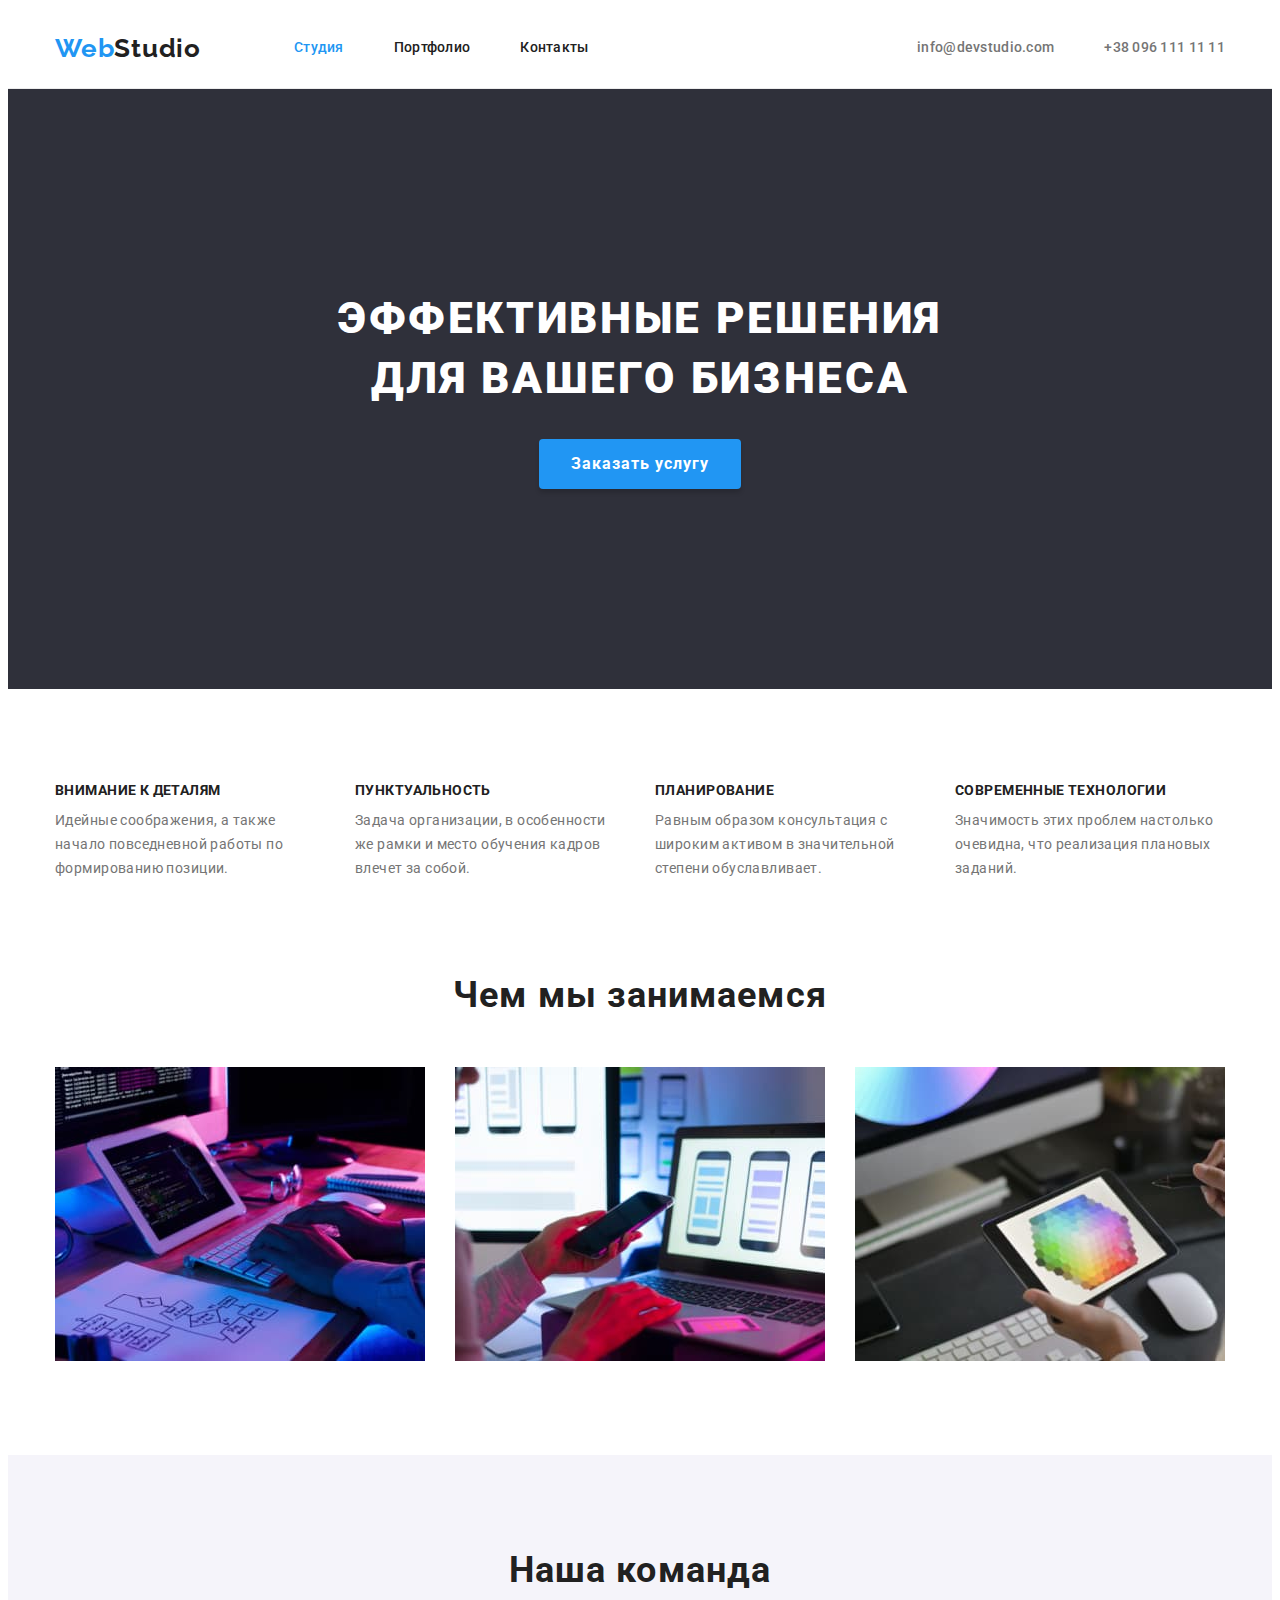
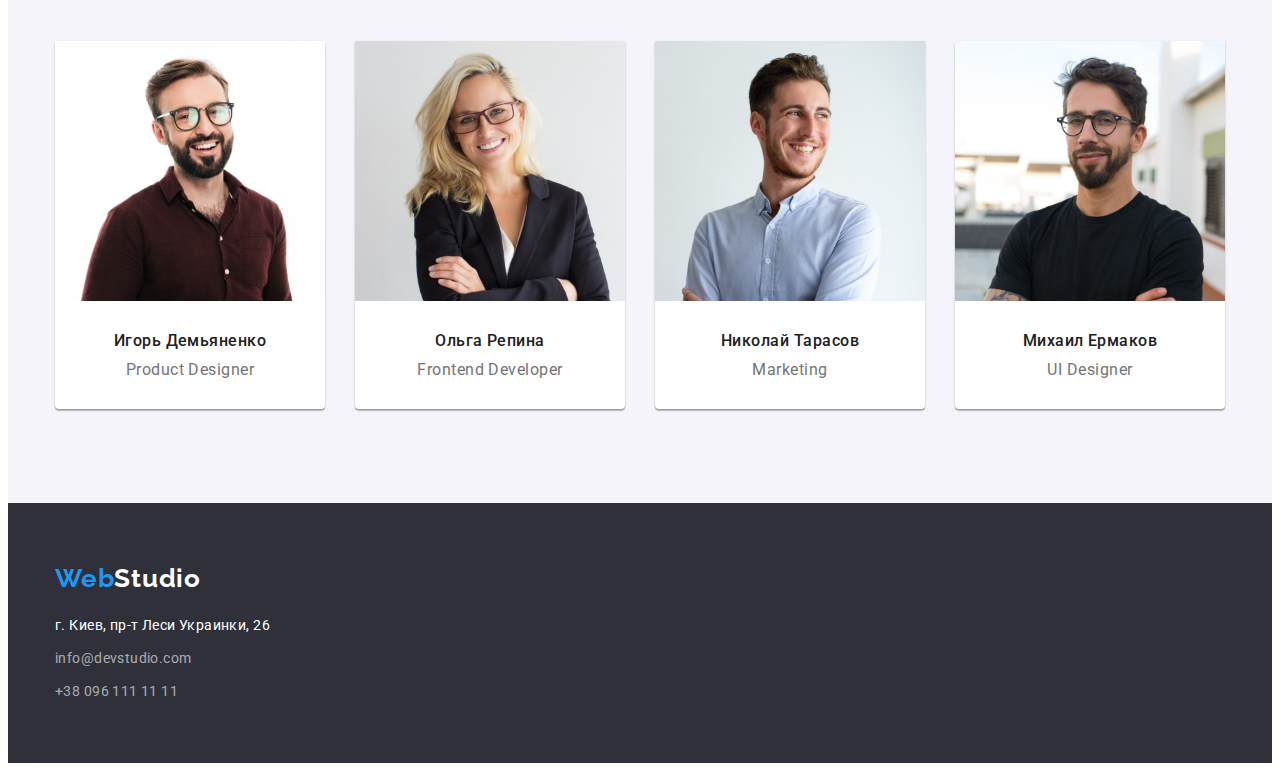
==== commit 66dad794: "Incorporates QA of HW3" ====
--- a/index.html
+++ b/index.html
@@ -58,7 +58,7 @@
       </section>
 
       <!--Values-->
-      <section class="values">
+      <section class="values section">
         <div class="container">
           <h2 class="visually-hidden">Ценности</h2>
           <!--title to be hidden-->
@@ -81,7 +81,7 @@
             </li>
           </ul>
 
-          <h2 class="services-title">Чем мы занимаемся</h2>
+          <h2 class="services title">Чем мы занимаемся</h2>
           <ul class="services-images list">
             <li class="services-img-item">
               <img src="./images/services/first_service.jpg" alt="Планшет и клавиатура" width="370" />
@@ -97,9 +97,9 @@
       </section>
 
       <!--Team-->
-      <section class="team">
+      <section class="team section">
         <div class="container">
-          <h2 class="team-title">Наша команда</h2>
+          <h2 class="team-title title">Наша команда</h2>
           <ul class="team-members list">
             <li class="team-member-item">
               <img src="./images/team/igor_d.jpg" alt="Фото Игоря Д." width="270" />
--- a/CSS/styles.css
+++ b/CSS/styles.css
@@ -79,6 +79,11 @@
   /* outline: 1px solid red; */
 }
 
+.section {
+  padding-top: var(--section-typ-padding);
+  padding-bottom: var(--section-typ-padding);
+}
+
 /* --------------- MAIN PAGE --------------- */
 
 /* --------------- HEADER --------------- */
@@ -166,7 +171,8 @@
 /* --------------- MAIN --------------- */
 .hero {
   background-color: #2f303a;
-  padding: 200px 452px 200px 452px;
+  padding-top: 200px;
+  padding-bottom: 200px;
   text-align: center;
 }
 
@@ -195,20 +201,24 @@
   line-height: 1.88;
   letter-spacing: 0.06em;
   padding: 10px 32px 10px 32px;
+  min-width: 200px;
+  box-shadow: 0px 4px 4px rgba(0, 0, 0, 0.15);
+  border-radius: 4px;
+  border: none;
 }
 
 .hero-button:hover,
 .hero-button:focus {
   background-color: #188ce8;
-}
-
+  box-shadow: 0px 4px 4px rgba(0, 0, 0, 0.15);
+  border-radius: 4px;
+  border: none;
+}
+
+/* --------------- VALUES/SERVICES --------------- */
 .values-list {
   display: flex;
-}
-
-.values {
-  padding-top: var(--section-typ-padding);
-  padding-bottom: var(--section-typ-padding);
+  margin-bottom: var(--section-typ-padding);
 }
 
 .val-headline {
@@ -226,6 +236,14 @@
   margin-right: 30px;
 }
 
+.val-descr {
+  color: var(--main-text);
+  font-size: 14px;
+  line-height: 1.71;
+  letter-spacing: 0.03em;
+  width: 270px;
+}
+
 .services-images {
   display: flex;
 }
@@ -234,33 +252,16 @@
   margin-right: 30px;
 }
 
-.services-title {
+.title {
   color: var(--secondary-text);
   font-size: 36px;
   line-height: 1.17;
   text-align: center;
   letter-spacing: 0.03em;
-  margin-top: var(--section-typ-padding);
   margin-bottom: 50px;
 }
 
-.team-title {
-  color: var(--secondary-text);
-  font-size: 36px;
-  line-height: 1.17;
-  text-align: center;
-  letter-spacing: 0.03em;
-  margin-bottom: 50px;
-}
-
-.val-descr {
-  color: var(--main-text);
-  font-size: 14px;
-  line-height: 1.71;
-  letter-spacing: 0.03em;
-  width: 270px;
-}
-
+/* --------------- TEAM --------------- */
 .team-members {
   display: flex;
 }
@@ -300,8 +301,6 @@
 
 .team {
   background-color: #f5f4fa;
-  padding-top: var(--section-typ-padding);
-  padding-bottom: var(--section-typ-padding);
 }
 
 /* --------------- FOOTER ---------------- */
@@ -330,7 +329,7 @@
   display: block;
 }
 
-/* footer-contacts */
+/* FOOTER CONTACTS */
 .footer-mail,
 .footer-tel {
   color: rgba(255, 255, 255, 0.6);
@@ -339,8 +338,14 @@
   font-size: 14px;
   line-height: 1.71;
   letter-spacing: 0.03em;
+}
+
+.footer-contacts {
   margin-top: 9px;
-  display: block;
+}
+
+.footer-contacts .footer-contacts-item + .footer-contacts-item {
+  margin-top: 9px;
 }
 
 .footer-mail:hover,
@@ -351,12 +356,6 @@
 }
 
 /* --------------- PORTFOLIO PAGE ---------------- */
-
-.portfolio {
-  padding-top: var(--section-typ-padding);
-  padding-bottom: var(--section-typ-padding);
-}
-
 .portfolio-filter {
   margin-bottom: 50px;
   display: flex;
@@ -386,6 +385,7 @@
 .port-filter-btn:focus {
   color: var(--white-text);
   background-color: var(--accent);
+  box-shadow: 0px 3px 1px rgba(0, 0, 0, 0.1), 0px 1px 2px rgba(0, 0, 0, 0.08), 0px 2px 2px rgba(0, 0, 0, 0.12);
 }
 
 .portfolio-list {
